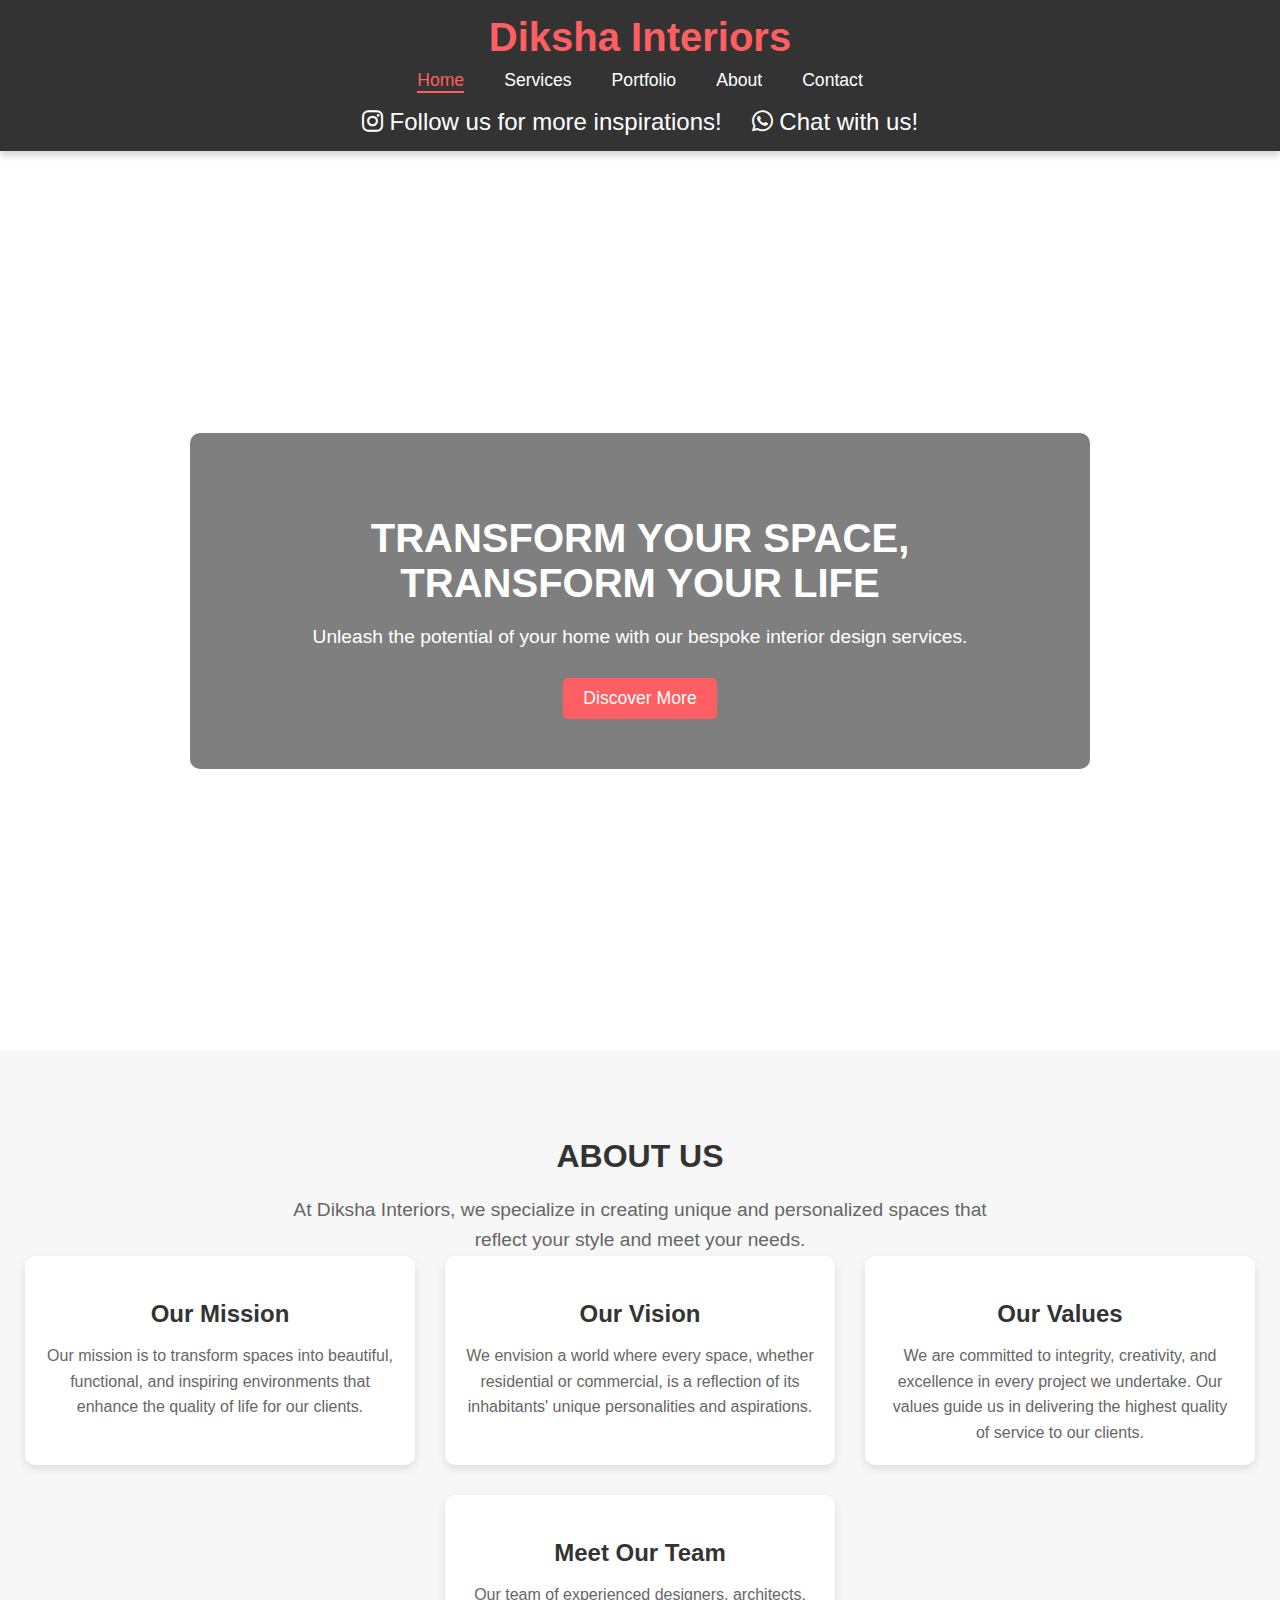
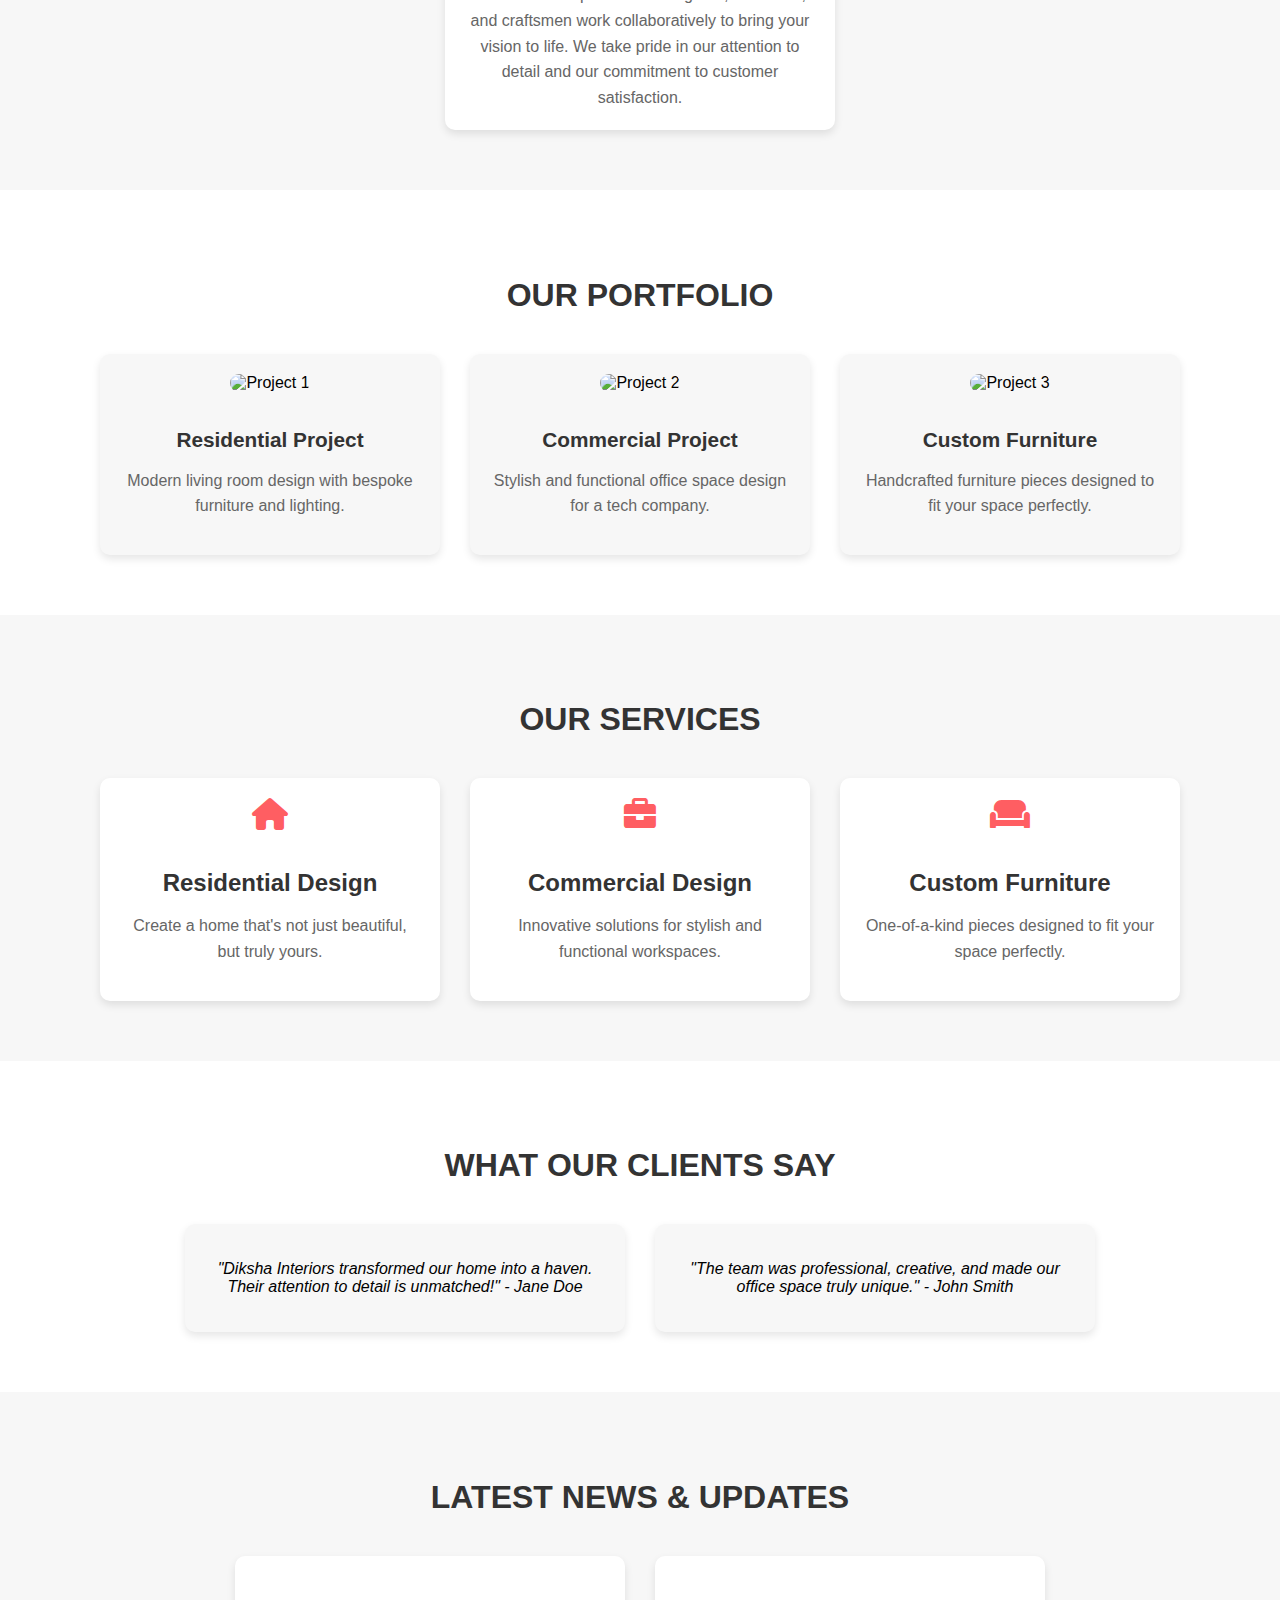
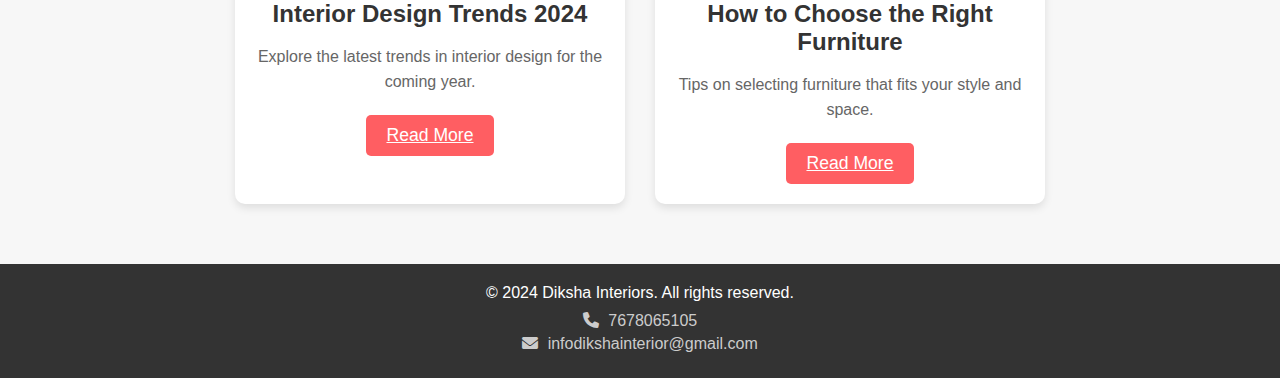
==== index.html @ ebdd0b29 "FOR TRY" ====
<!DOCTYPE html>
<html lang="en">
<head>
    <meta charset="UTF-8">
    <meta name="viewport" content="width=device-width, initial-scale=1.0">
    <title>Home - Diksha Interiors</title>
    <link rel="stylesheet" href="styles.css">
    <link rel="stylesheet" href="https://cdnjs.cloudflare.com/ajax/libs/font-awesome/6.0.0-beta3/css/all.min.css">
</head>
<body>

    <!-- Header -->
    <header>
        <div class="header-content">
            <h1>Diksha Interiors</h1>
            <nav>
                <a href="index.html" class="active">Home</a>
                <a href="services.html">Services</a>
                <a href="portfolio.html">Portfolio</a>
                <a href="about.html">About</a>
                <a href="contact.html">Contact</a>
            </nav>
            <div class="social-icons">
                <a href="https://www.instagram.com/dikshainterior/" target="_blank" class="social-icon instagram-icon">
                    <i class="fab fa-instagram"></i>
                    <span>Follow us for more inspirations!</span>
                </a>
                <a href="https://wa.me/7678065105" target="_blank" class="social-icon whatsapp-icon">
                    <i class="fab fa-whatsapp"></i>
                    <span>Chat with us!</span>
                </a>
            </div>
        </div>
    </header>

    <!-- Hero Section with Gradient Overlay -->
    <section id="home" class="background-classic parallax">
        <div class="hero-overlay">
            <h2 class="animated-text">Transform Your Space, Transform Your Life</h2>
            <p>Unleash the potential of your home with our bespoke interior design services.</p>
            <button class="cta-button" onclick="window.location.href='discover.html'">Discover More</button>
        </div>
    </section>

    <!-- About Us Section -->
    <section id="about-us" class="about-us-section">
        <h2>About Us</h2>
        <p>At Diksha Interiors, we specialize in creating unique and personalized spaces that reflect your style and meet your needs.</p>
        <div class="about-content">
            <!-- Company Mission -->
            <div class="about-item">
                <h3>Our Mission</h3>
                <p>Our mission is to transform spaces into beautiful, functional, and inspiring environments that enhance the quality of life for our clients.</p>
            </div>
            <!-- Company Vision -->
            <div class="about-item">
                <h3>Our Vision</h3>
                <p>We envision a world where every space, whether residential or commercial, is a reflection of its inhabitants' unique personalities and aspirations.</p>
            </div>
            <!-- Company Values -->
            <div class="about-item">
                <h3>Our Values</h3>
                <p>We are committed to integrity, creativity, and excellence in every project we undertake. Our values guide us in delivering the highest quality of service to our clients.</p>
            </div>
            <!-- Team Introduction -->
            <div class="about-item">
                <h3>Meet Our Team</h3>
                <p>Our team of experienced designers, architects, and craftsmen work collaboratively to bring your vision to life. We take pride in our attention to detail and our commitment to customer satisfaction.</p>
            </div>
        </div>
    </section>

    <!-- Portfolio Section -->
    <section id="portfolio" class="portfolio-section">
        <h2>Our Portfolio</h2>
        <div class="portfolio-grid">
            <div class="portfolio-item">
                <img src="https://www.godrejinterio.com/imagestore/B2C/EspotImages/Images/HomeInteriorsRecentWork/Thumbnail/02VikramJagtap_3BHK.jpg" alt="Project 1">
                <h3>Residential Project</h3>
                <p>Modern living room design with bespoke furniture and lighting.</p>
            </div>
            <div class="portfolio-item">
                <img src="Image\IMG-20240827-WA0006.jpg" alt="Project 2">
                <h3>Commercial Project</h3>
                <p>Stylish and functional office space design for a tech company.</p>
            </div>
            <div class="portfolio-item">
                <img src="Image\custom furniture.jpg" alt="Project 3">
                <h3>Custom Furniture</h3>
                <p>Handcrafted furniture pieces designed to fit your space perfectly.</p>
            </div>
        </div>
    </section>

    <!-- Services Highlights -->
    <section id="services" class="services-section">
        <h2>Our Services</h2>
        <div class="services-grid">
            <div class="service-item">
                <i class="fas fa-home"></i>
                <h3>Residential Design</h3>
                <p>Create a home that's not just beautiful, but truly yours.</p>
            </div>
            <div class="service-item">
                <i class="fas fa-briefcase"></i>
                <h3>Commercial Design</h3>
                <p>Innovative solutions for stylish and functional workspaces.</p>
            </div>
            <div class="service-item">
                <i class="fas fa-couch"></i>
                <h3>Custom Furniture</h3>
                <p>One-of-a-kind pieces designed to fit your space perfectly.</p>
            </div>
        </div>
    </section>

    <!-- Testimonials Section -->
    <section id="testimonials" class="testimonials-section">
        <h2>What Our Clients Say</h2>
        <div class="testimonial-carousel">
            <div class="testimonial">
                <p>"Diksha Interiors transformed our home into a haven. Their attention to detail is unmatched!" - Jane Doe</p>
            </div>
            <div class="testimonial">
                <p>"The team was professional, creative, and made our office space truly unique." - John Smith</p>
            </div>
        </div>
    </section>

    <!-- Blog Section -->
    <section id="blog" class="blog-section">
        <h2>Latest News & Updates</h2>
        <div class="blog-grid">
            <div class="blog-post">
                <h3>Interior Design Trends 2024</h3>
                <p>Explore the latest trends in interior design for the coming year.</p>
                <a href="#" class="cta-button">Read More</a>
            </div>
            <div class="blog-post">
                <h3>How to Choose the Right Furniture</h3>
                <p>Tips on selecting furniture that fits your style and space.</p>
                <a href="#" class="cta-button">Read More</a>
            </div>
        </div>
    </section>

    <!-- Footer -->
    <footer class="footer">
        <div class="footer-content">
            <p>&copy; 2024 Diksha Interiors. All rights reserved.</p>
            <div class="contact-info">
                <p><i class="fas fa-phone"></i> 7678065105</p>
                <p><i class="fas fa-envelope"></i> infodikshainterior@gmail.com</p>
            </div>
        </div>
    </footer>

    <script src="script.js"></script>
</body>
</html>
---- styles.css ----
/* General Styles */
body {
    font-family: 'Poppins', sans-serif;
    background: url('Image/Logo-modified.jpg') no-repeat center center fixed;
    background-size: cover;
    color: #000;
    margin: 0;
    padding: 0;
}

/* Header Styles */
header {
    background: rgba(0, 0, 0, 0.8);
    padding: 15px 0;
    box-shadow: 0 4px 8px rgba(0, 0, 0, 0.2);
}

header h1 {
    font-size: 2.5rem;
    margin: 0;
    text-align: center;
    color: #ff5e62;
}

nav {
    display: flex;
    justify-content: center;
    margin-top: 10px;
}

nav a {
    color: #fff;
    text-decoration: none;
    margin: 0 20px;
    font-size: 1.1rem;
    transition: color 0.3s ease;
}

nav a:hover,
nav a.active {
    color: #ff5e62;
    border-bottom: 2px solid #ff5e62;
}

.social-icons {
    display: flex;
    justify-content: center;
    margin-top: 15px;
}

.social-icon {
    color: #fff;
    font-size: 1.5rem;
    margin: 0 15px;
    text-decoration: none;
    transition: color 0.3s ease, transform 0.3s ease;
}

.social-icon:hover {
    color: #ff5e62;
    transform: scale(1.1);
}

.whatsapp-icon:hover {
    color: #25D366;
}

/* Hero Section */
.background-classic {
    background-image: url('Image/Logo-modified.jpg');
    background-size: cover;
    background-attachment: fixed;
    background-position: center;
    height: 100vh;
    display: flex;
    align-items: center;
    justify-content: center;
    position: relative;
}

.hero-overlay {
    background: rgba(0, 0, 0, 0.5);
    padding: 50px;
    text-align: center;
    color: #fff;
    max-width: 800px;
    border-radius: 10px;
}

.hero-overlay h2 {
    font-size: 2.5rem;
    margin-bottom: 20px;
    text-transform: uppercase;
}

.hero-overlay p {
    font-size: 1.2rem;
    margin-bottom: 30px;
}

.cta-button {
    background-color: #ff5e62;
    color: #fff;
    padding: 10px 20px;
    border: none;
    border-radius: 5px;
    cursor: pointer;
    font-size: 1.1rem;
    transition: background-color 0.3s ease;
}

.cta-button:hover {
    background-color: #ff2a3e;
}

/* About Us Section */
.about-us-section {
    background: #f7f7f7;
    padding: 60px 20px;
    text-align: center;
}

.about-us-section h2 {
    font-size: 2rem;
    color: #333;
    margin-bottom: 20px;
    text-transform: uppercase;
}

.about-us-section p {
    font-size: 1.2rem;
    margin-bottom: 40px;
    max-width: 700px;
    margin: 0 auto;
    line-height: 1.6;
    color: #666;
}

.about-content {
    display: flex;
    flex-wrap: wrap;
    justify-content: center;
    gap: 30px;
}

.about-item {
    background: #fff;
    padding: 20px;
    border-radius: 10px;
    box-shadow: 0 4px 8px rgba(0, 0, 0, 0.1);
    max-width: 350px;
    transition: transform 0.3s ease;
}

.about-item h3 {
    font-size: 1.5rem;
    color: #333;
    margin-bottom: 15px;
}

.about-item p {
    font-size: 1rem;
    color: #666;
    line-height: 1.6;
}

.about-item:hover {
    transform: translateY(-5px);
}

/* Portfolio Section */
.portfolio-section {
    background: #fff;
    padding: 60px 20px;
    text-align: center;
}

.portfolio-section h2 {
    font-size: 2rem;
    color: #333;
    margin-bottom: 40px;
    text-transform: uppercase;
}

.portfolio-grid {
    display: flex;
    flex-wrap: wrap;
    justify-content: center;
    gap: 30px;
}

.portfolio-item {
    background: #f7f7f7;
    padding: 20px;
    border-radius: 10px;
    box-shadow: 0 4px 8px rgba(0, 0, 0, 0.1);
    max-width: 300px;
    transition: transform 0.3s ease;
}

.portfolio-item img {
    width: 100%;
    border-radius: 10px;
    margin-bottom: 15px;
}

.portfolio-item h3 {
    font-size: 1.3rem;
    color: #333;
    margin-bottom: 10px;
}

.portfolio-item p {
    font-size: 1rem;
    color: #666;
    line-height: 1.6;
}

.portfolio-item:hover {
    transform: translateY(-5px);
}

/* Services Section */
.services-section {
    background: #f7f7f7;
    padding: 60px 20px;
    text-align: center;
}

.services-section h2 {
    font-size: 2rem;
    color: #333;
    margin-bottom: 40px;
    text-transform: uppercase;
}

.services-grid {
    display: flex;
    flex-wrap: wrap;
    justify-content: center;
    gap: 30px;
}

.service-item {
    background: #fff;
    padding: 20px;
    border-radius: 10px;
    box-shadow: 0 4px 8px rgba(0, 0, 0, 0.1);
    max-width: 300px;
    text-align: center;
    transition: transform 0.3s ease;
}

.service-item i {
    font-size: 2rem;
    color: #ff5e62;
    margin-bottom: 15px;
}

.service-item h3 {
    font-size: 1.5rem;
    color: #333;
    margin-bottom: 15px;
}

.service-item p {
    font-size: 1rem;
    color: #666;
    line-height: 1.6;
}

.service-item:hover {
    transform: translateY(-5px);
}

/* Testimonials Section */
.testimonials-section {
    background: #fff;
    padding: 60px 20px;
    text-align: center;
}

.testimonials-section h2 {
    font-size: 2rem;
    color: #333;
    margin-bottom: 40px;
    text-transform: uppercase;
}

.testimonial-carousel {
    display: flex;
    justify-content: center;
    gap: 30px;
    flex-wrap: wrap;
}

.testimonial {
    background: #f7f7f7;
    padding: 20px;
    border-radius: 10px;
    box-shadow: 0 4px 8px rgba(0, 0, 0, 0.1);
    max-width: 400px;
    font-style: italic;
    transition: transform 0.3s ease;
}

.testimonial:hover {
    transform: translateY(-5px);
}

/* Blog Section */
.blog-section {
    background: #f7f7f7;
    padding: 60px 20px;
    text-align: center;
}

.blog-section h2 {
    font-size: 2rem;
    color: #333;
    margin-bottom: 40px;
    text-transform: uppercase;
}

.blog-grid {
    display: flex;
    flex-wrap: wrap;
    justify-content: center;
    gap: 30px;
}

.blog-post {
    background: #fff;
    padding: 20px;
    border-radius: 10px;
    box-shadow: 0 4px 8px rgba(0, 0, 0, 0.1);
    max-width: 350px;
    text-align: center;
    transition: transform 0.3s ease;
}

.blog-post h3 {
    font-size: 1.5rem;
    color: #333;
    margin-bottom: 15px;
}

.blog-post p {
    font-size: 1rem;
    color: #666;
    line-height: 1.6;
    margin-bottom: 20px;
}

.blog-post .cta-button {
    display: inline-block;
    background-color: #ff5e62;
    color: #fff;
    padding: 10px 20px;
    border: none;
    border-radius: 5px;
    cursor: pointer;
    font-size: 1.1rem;
    transition: background-color 0.3s ease;
}

.blog-post .cta-button:hover {
    background-color: #ff2a3e;
}

.blog-post:hover {
    transform: translateY(-5px);
}

/* Footer */
.footer {
    background: #333;
    padding: 20px;
    color: #fff;
    text-align: center;
}

.footer p {
    margin: 0;
    font-size: 1rem;
}

.footer .contact-info {
    margin-top: 10px;
    font-size: 0.9rem;
}

.footer .contact-info p {
    margin: 5px 0;
    color: #ccc;
}

.footer .contact-info i {
    margin-right: 5px;
}

/* Responsive Styles */
@media (max-width: 768px) {
    header {
        padding: 10px 0;
    }

    header h1 {
        font-size: 2rem;
    }

    nav {
        flex-direction: column;
    }

    nav a {
        margin: 10px 0;
    }

    .hero-overlay {
        padding: 30px;
    }

    .hero-overlay h2 {
        font-size: 2rem;
    }

    .about-content,
    .portfolio-grid,
    .services-grid,
    .testimonial-carousel,
    .blog-grid {
        flex-direction: column;
        align-items: center;
    }

    .about-item,
    .portfolio-item,
    .service-item,
    .testimonial,
    .blog-post {
        max-width: 90%;
    }

    .about-us-section p,
    .portfolio-section p,
    .services-section p,
    .testimonials-section p,
    .blog-section p {
        font-size: 1rem;
    }
}
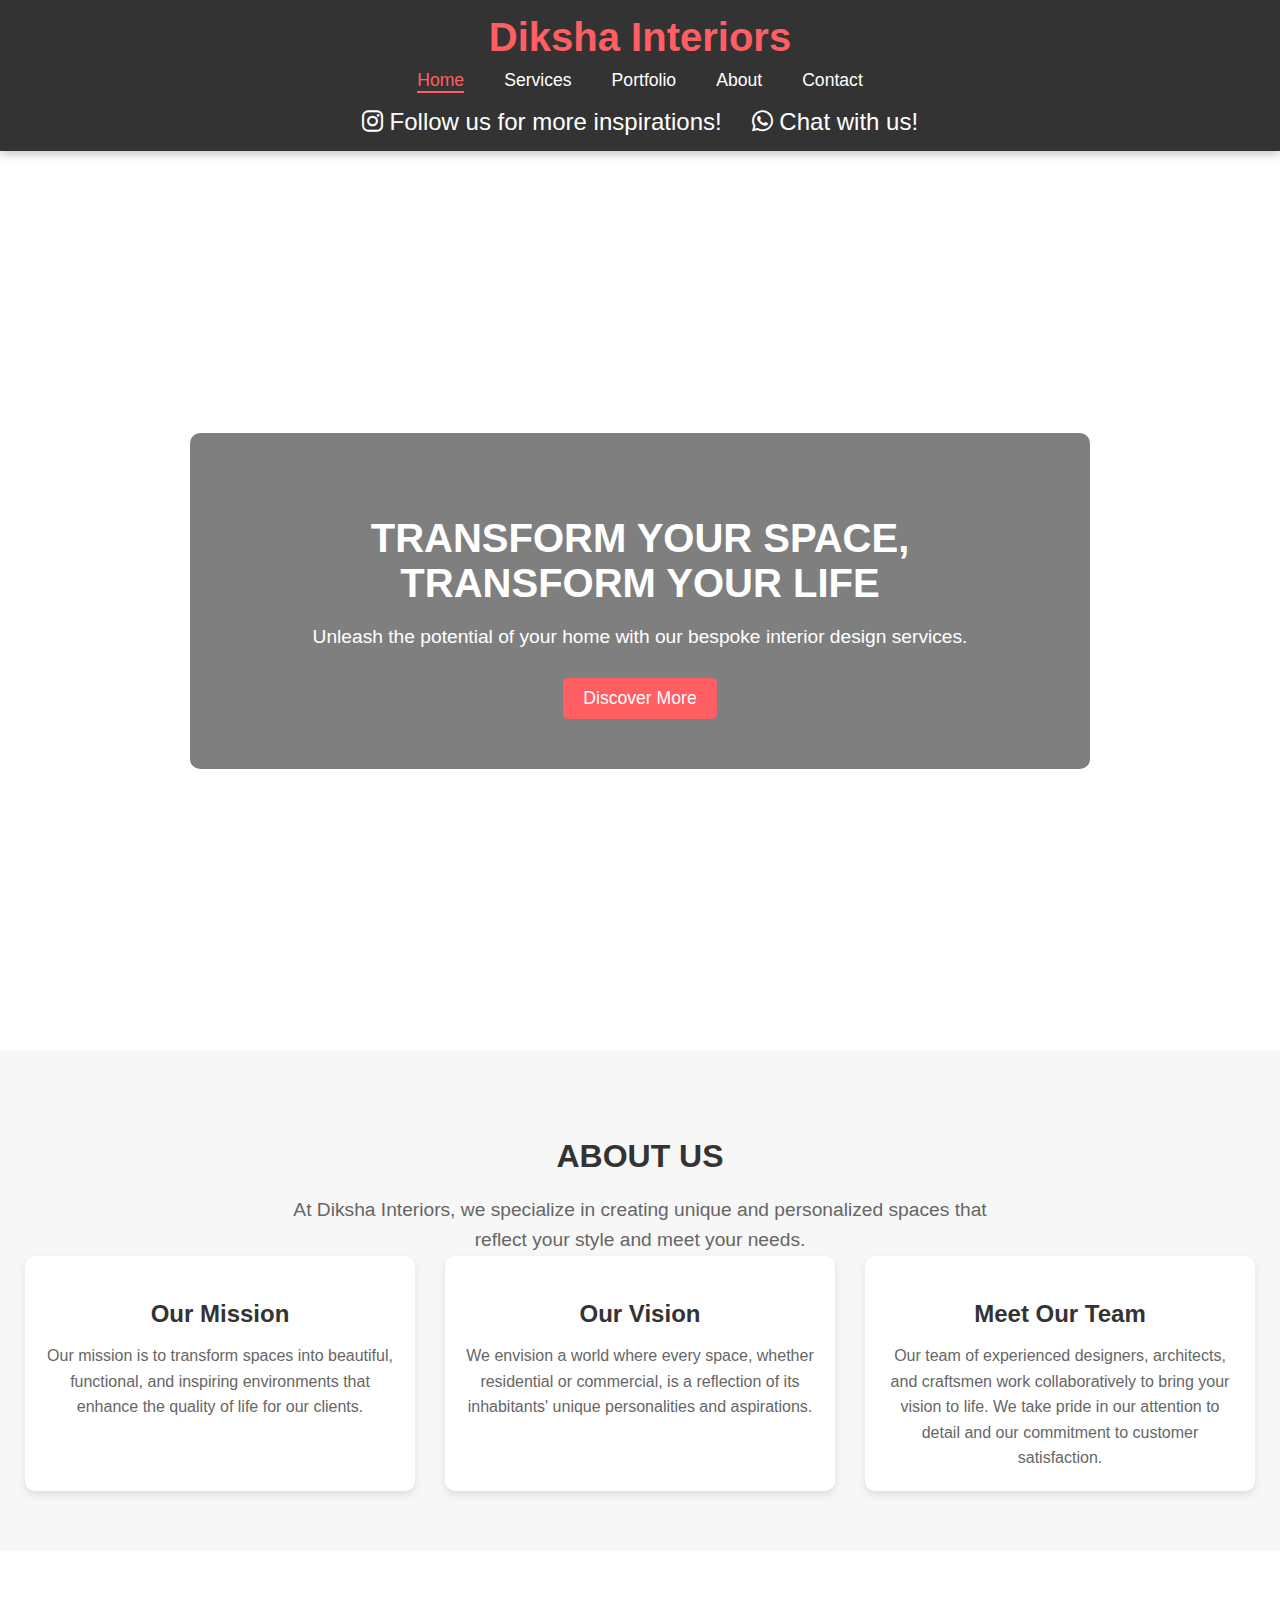
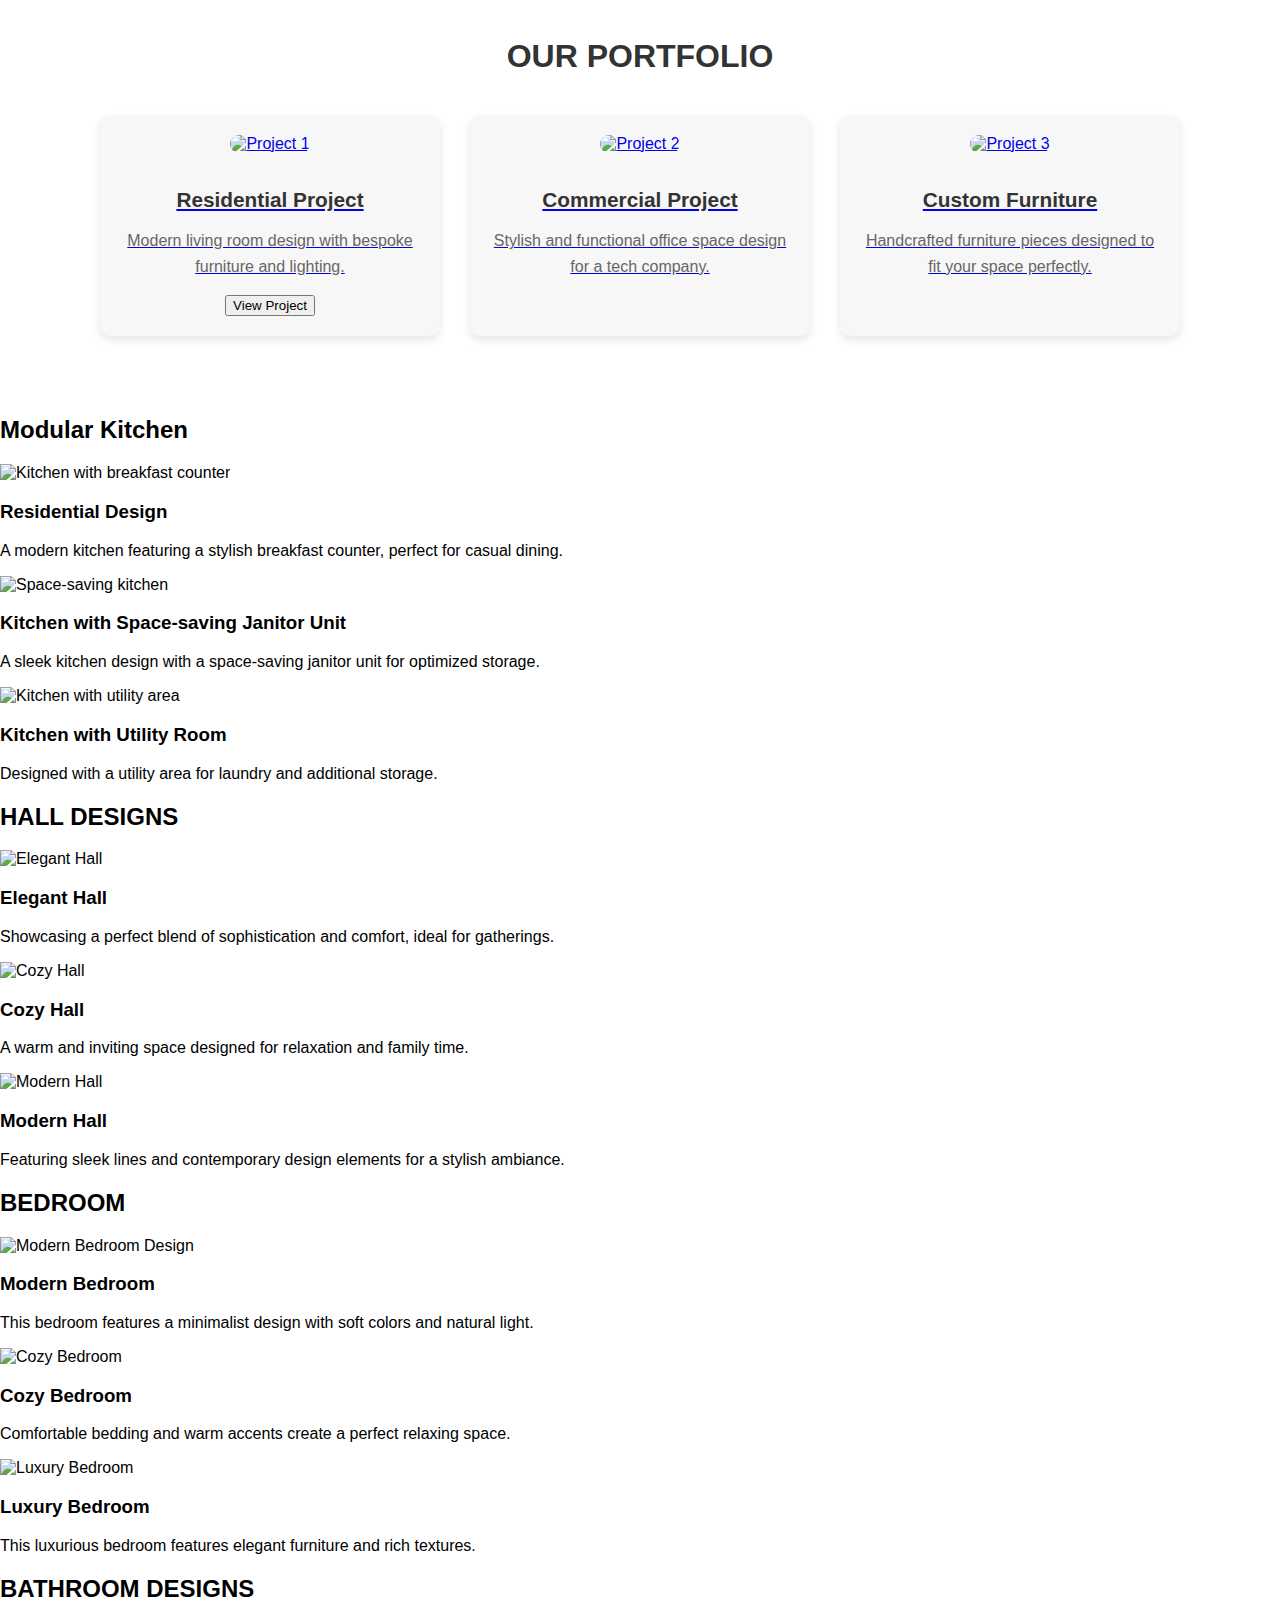
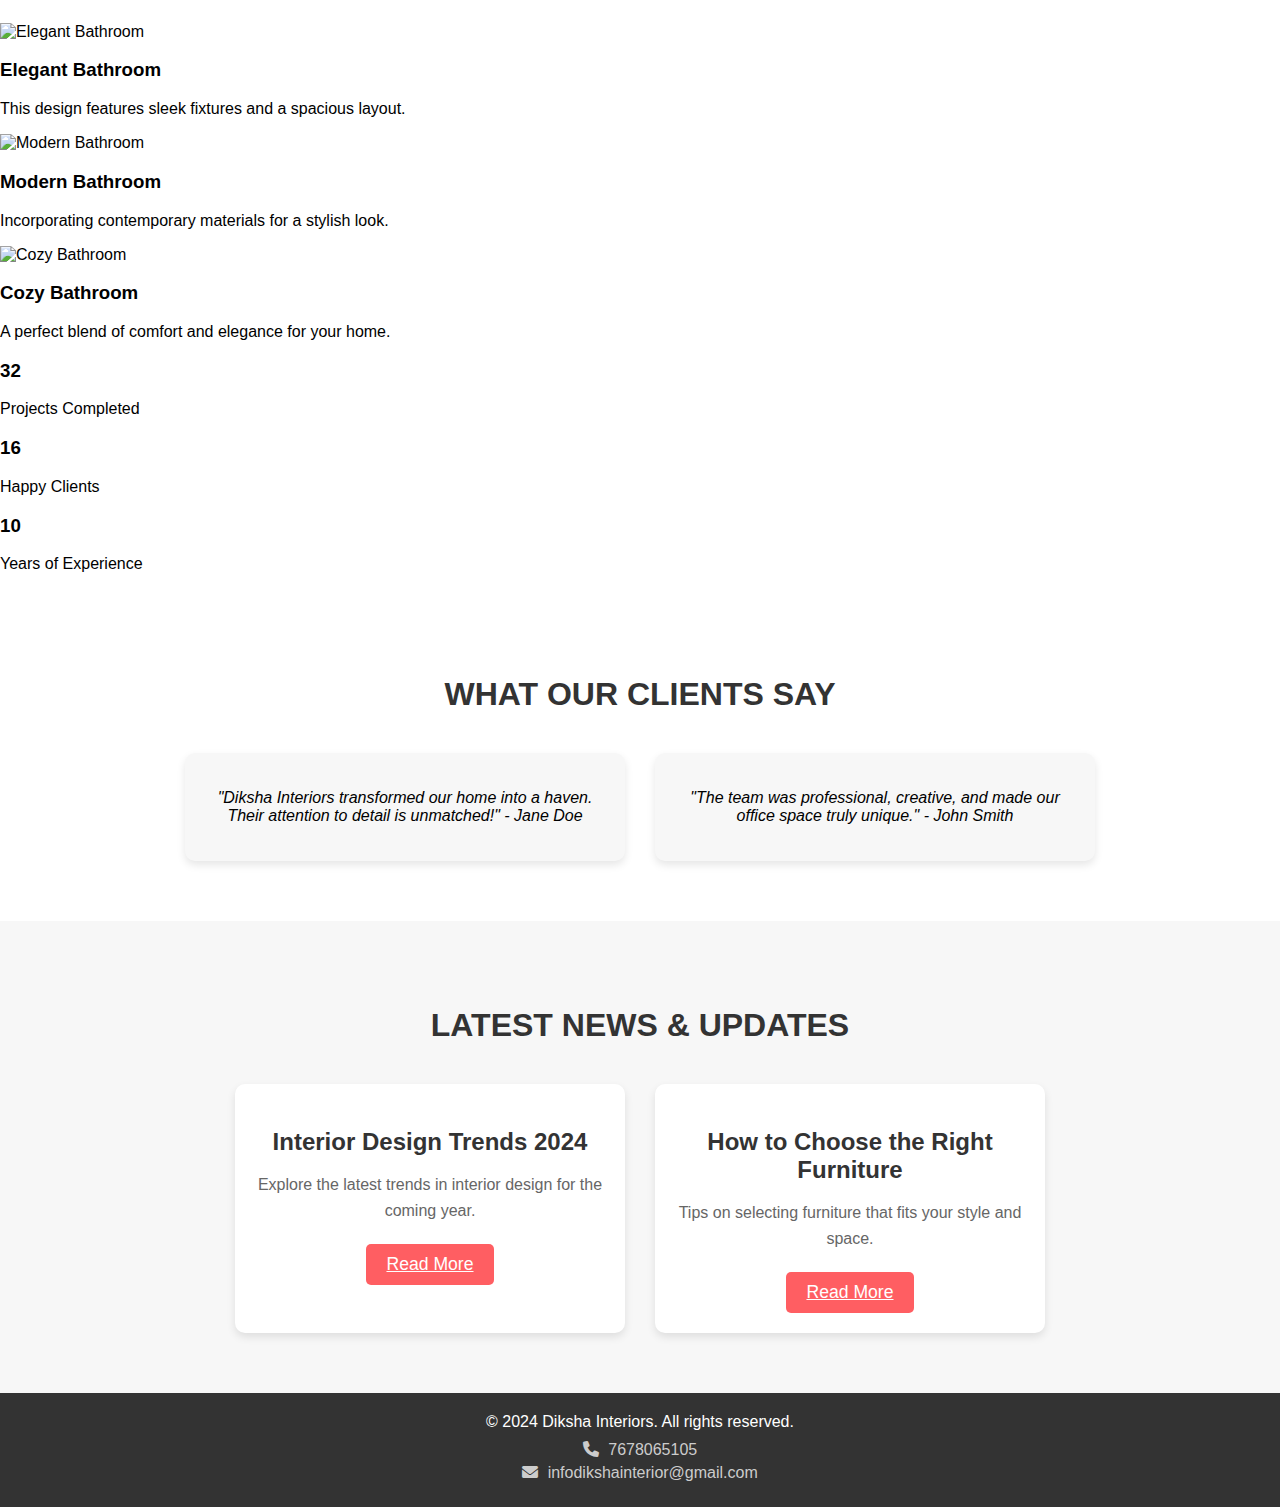
==== commit 872ff9a6: "Add files via upload" ====
--- a/index.html
+++ b/index.html
@@ -1,12 +1,15 @@
 <!DOCTYPE html>
 <html lang="en">
+
 <head>
     <meta charset="UTF-8">
     <meta name="viewport" content="width=device-width, initial-scale=1.0">
     <title>Home - Diksha Interiors</title>
     <link rel="stylesheet" href="styles.css">
+    <link rel="stylesheet" href="counter-styles.css"> <!-- Separate CSS for Counter Section -->
     <link rel="stylesheet" href="https://cdnjs.cloudflare.com/ajax/libs/font-awesome/6.0.0-beta3/css/all.min.css">
 </head>
+
 <body>
 
     <!-- Header -->
@@ -47,22 +50,14 @@
         <h2>About Us</h2>
         <p>At Diksha Interiors, we specialize in creating unique and personalized spaces that reflect your style and meet your needs.</p>
         <div class="about-content">
-            <!-- Company Mission -->
             <div class="about-item">
                 <h3>Our Mission</h3>
                 <p>Our mission is to transform spaces into beautiful, functional, and inspiring environments that enhance the quality of life for our clients.</p>
             </div>
-            <!-- Company Vision -->
             <div class="about-item">
                 <h3>Our Vision</h3>
                 <p>We envision a world where every space, whether residential or commercial, is a reflection of its inhabitants' unique personalities and aspirations.</p>
             </div>
-            <!-- Company Values -->
-            <div class="about-item">
-                <h3>Our Values</h3>
-                <p>We are committed to integrity, creativity, and excellence in every project we undertake. Our values guide us in delivering the highest quality of service to our clients.</p>
-            </div>
-            <!-- Team Introduction -->
             <div class="about-item">
                 <h3>Meet Our Team</h3>
                 <p>Our team of experienced designers, architects, and craftsmen work collaboratively to bring your vision to life. We take pride in our attention to detail and our commitment to customer satisfaction.</p>
@@ -75,42 +70,154 @@
         <h2>Our Portfolio</h2>
         <div class="portfolio-grid">
             <div class="portfolio-item">
-                <img src="https://www.godrejinterio.com/imagestore/B2C/EspotImages/Images/HomeInteriorsRecentWork/Thumbnail/02VikramJagtap_3BHK.jpg" alt="Project 1">
-                <h3>Residential Project</h3>
-                <p>Modern living room design with bespoke furniture and lighting.</p>
+                <a href="Residential project.html"> <!-- Link to the new page -->
+                    <img src="Image/affordable-interior-designers-bangalore-living-room-with-pooja-unit.jpg" alt="Project 1">
+                    <h3>Residential Project</h3>
+                    <p>Modern living room design with bespoke furniture and lighting.</p>
+                    <button class="portfolio-button">View Project</button> <!-- Clickable button -->
+                </a>
+            </div>
+
+              <div class="portfolio-item">
+                <a href="commerical.html"> <!-- Link to the new page -->
+                    <img src="Image/Commerical_home-interior-designers-mumbai-wardrobe-study-pullout.jpg" alt="Project 2">
+                    <h3>Commercial Project</h3>
+                    <p>Stylish and functional office space design for a tech company.</p>
+                </a>
             </div>
             <div class="portfolio-item">
-                <img src="Image\IMG-20240827-WA0006.jpg" alt="Project 2">
-                <h3>Commercial Project</h3>
-                <p>Stylish and functional office space design for a tech company.</p>
-            </div>
-            <div class="portfolio-item">
-                <img src="Image\custom furniture.jpg" alt="Project 3">
-                <h3>Custom Furniture</h3>
-                <p>Handcrafted furniture pieces designed to fit your space perfectly.</p>
-            </div>
-        </div>
-    </section>
-
-    <!-- Services Highlights -->
-    <section id="services" class="services-section">
-        <h2>Our Services</h2>
-        <div class="services-grid">
-            <div class="service-item">
-                <i class="fas fa-home"></i>
-                <h3>Residential Design</h3>
-                <p>Create a home that's not just beautiful, but truly yours.</p>
-            </div>
-            <div class="service-item">
-                <i class="fas fa-briefcase"></i>
-                <h3>Commercial Design</h3>
-                <p>Innovative solutions for stylish and functional workspaces.</p>
-            </div>
-            <div class="service-item">
-                <i class="fas fa-couch"></i>
-                <h3>Custom Furniture</h3>
-                <p>One-of-a-kind pieces designed to fit your space perfectly.</p>
-            </div>
+                <a href="Custom.html"> <!-- Link to the new page -->
+                    <img src="Image/home-interior-designers-bangalore-compact-study-cum-tv-unit.jpg" alt="Project 3">
+                    <h3>Custom Furniture</h3>
+                    <p>Handcrafted furniture pieces designed to fit your space perfectly.</p>
+                </a>
+            </div>
+        </div>
+    </section>
+
+    <!-- Modular Kitchen Section -->
+    <section class="modular-kitchen-section">
+        <h2>Modular Kitchen</h2>
+        <div class="modular-kitchen-grid">
+            <div class="modular-kitchen-item">
+                <img src="Image\A kitchen with breakfast counter.jpg" alt="Kitchen with breakfast counter">
+                <div class="overlay">
+                    <h3>Residential Design</h3>
+                    <p>A modern kitchen featuring a stylish breakfast counter, perfect for casual dining.</p>
+                </div>
+            </div>
+            <div class="modular-kitchen-item">
+                <img src="Image\Kitchen with a space saving janitor unit.jpg" alt="Space-saving kitchen">
+                <div class="overlay">
+                    <h3>Kitchen with Space-saving Janitor Unit</h3>
+                    <p>A sleek kitchen design with a space-saving janitor unit for optimized storage.</p>
+                </div>
+            </div>
+            <div class="modular-kitchen-item">
+                <img src="Image\kitchen with a Unitlity area.jpg" alt="Kitchen with utility area">
+                <div class="overlay">
+                    <h3>Kitchen with Utility Room</h3>
+                    <p>Designed with a utility area for laundry and additional storage.</p>
+                </div>
+            </div>
+        </div>
+    </section>
+    
+<!-- Hall Section -->
+<section class="hall-section">
+    <h2>HALL DESIGNS</h2>
+    <div class="hall-grid">
+        <div class="hall-item">
+            <img src="Image\An Industrial Living Room In Sooting Tones.jpg" alt="Elegant Hall">
+            <div class="overlay">
+                <h3>Elegant Hall</h3>
+                <p>Showcasing a perfect blend of sophistication and comfort, ideal for gatherings.</p>
+            </div>
+        </div>
+        <div class="hall-item">
+            <img src="Image\2 an Sooting Tones.jpg" alt="Cozy Hall">
+            <div class="overlay">
+                <h3>Cozy Hall</h3>
+                <p>A warm and inviting space designed for relaxation and family time.</p>
+            </div>
+        </div>
+        <div class="hall-item">
+            <img src="Image\3 Sooting Image.jpg" alt="Modern Hall">
+            <div class="overlay">
+                <h3>Modern Hall</h3>
+                <p>Featuring sleek lines and contemporary design elements for a stylish ambiance.</p>
+            </div>
+        </div>
+    </div>
+</section>
+
+<section class="bedroom-section">
+    <h2>BEDROOM</h2>
+    <div class="bedroom-grid">
+        <div class="bedroom-item">
+            <img src="Image\A brown bedroom.jpg" alt="Modern Bedroom Design">
+            <div class="overlay">
+                <h3>Modern Bedroom</h3>
+                <p>This bedroom features a minimalist design with soft colors and natural light.</p>
+            </div>
+        </div>
+        <div class="bedroom-item">
+            <img src="Image\A pink And olive green bedroom.jpg" alt="Cozy Bedroom">
+            <div class="overlay">
+                <h3>Cozy Bedroom</h3>
+                <p>Comfortable bedding and warm accents create a perfect relaxing space.</p>
+            </div>
+        </div>
+        <div class="bedroom-item">
+            <img src="Image\A Spacious Badrrom.jpg" alt="Luxury Bedroom">
+            <div class="overlay">
+                <h3>Luxury Bedroom</h3>
+                <p>This luxurious bedroom features elegant furniture and rich textures.</p>
+            </div>
+        </div>
+    </div>
+</section>
+
+<section class="bathroom-section">
+    <h2>BATHROOM DESIGNS</h2>
+    <div class="bathroom-grid">
+        <div class="bathroom-item">
+            <img src="Image\small-bathroom-design-with-slate-tiles-space-saving-vanity-unit.jpg" alt="Elegant Bathroom">
+            <div class="overlay">
+                <h3>Elegant Bathroom</h3>
+                <p>This design features sleek fixtures and a spacious layout.</p>
+            </div>
+        </div>
+        <div class="bathroom-item">
+            <img src="Image\bathroom-designs-in-minimalistic-style-bathroom-in-grey-tones-wood-finishes.jpg" alt="Modern Bathroom">
+            <div class="overlay">
+                <h3>Modern Bathroom</h3>
+                <p>Incorporating contemporary materials for a stylish look.</p>
+            </div>
+        </div>
+        <div class="bathroom-item">
+            <img src="Image\modern-bathroom-design-in-grey-and-white.jpg" alt="Cozy Bathroom">
+            <div class="overlay">
+                <h3>Cozy Bathroom</h3>
+                <p>A perfect blend of comfort and elegance for your home.</p>
+            </div>
+        </div>
+    </div>
+</section>
+
+    <!-- Projects Completed Counter Section -->
+    <section class="counter-section">
+        <div class="counter-box">
+            <h3 class="counter" id="project-counter" data-target="350">0</h3>
+            <p class="counter-description">Projects Completed</p>
+        </div>
+        <div class="counter-box">
+            <h3 class="counter" id="client-counter" data-target="100">0</h3>
+            <p class="counter-description">Happy Clients</p>
+        </div>
+        <div class="counter-box">
+            <h3 class="counter" id="experience-counter" data-target="10">0</h3>
+            <p class="counter-description">Years of Experience</p>
         </div>
     </section>
 
@@ -134,12 +241,12 @@
             <div class="blog-post">
                 <h3>Interior Design Trends 2024</h3>
                 <p>Explore the latest trends in interior design for the coming year.</p>
-                <a href="#" class="cta-button">Read More</a>
+                <a href="https://www.architecturaldigest.com/story/interior-design-trends-2024" target="_blank" class="cta-button">Read More</a>
             </div>
             <div class="blog-post">
                 <h3>How to Choose the Right Furniture</h3>
                 <p>Tips on selecting furniture that fits your style and space.</p>
-                <a href="#" class="cta-button">Read More</a>
+                <a href="https://www.houzz.com/magazine/how-to-choose-the-right-furniture-stsetivw-vs~12345678" target="_blank" class="cta-button">Read More</a>
             </div>
         </div>
     </section>
@@ -155,6 +262,31 @@
         </div>
     </footer>
 
-    <script src="script.js"></script>
+    <!-- Counter Animation Script -->
+    <script>
+        document.addEventListener('DOMContentLoaded', () => {
+            const counters = document.querySelectorAll('.counter');
+            const speed = 200;
+
+            counters.forEach(counter => {
+                const updateCount = () => {
+                    const target = +counter.getAttribute('data-target');
+                    const count = +counter.innerText;
+                    const increment = target / speed;
+
+                    if (count < target) {
+                        counter.innerText = Math.ceil(count + increment);
+                        setTimeout(updateCount, 50);
+                    } else {
+                        counter.innerText = target;
+                    }
+                };
+
+                updateCount();
+            });
+        });
+    </script>
+
 </body>
+
 </html>
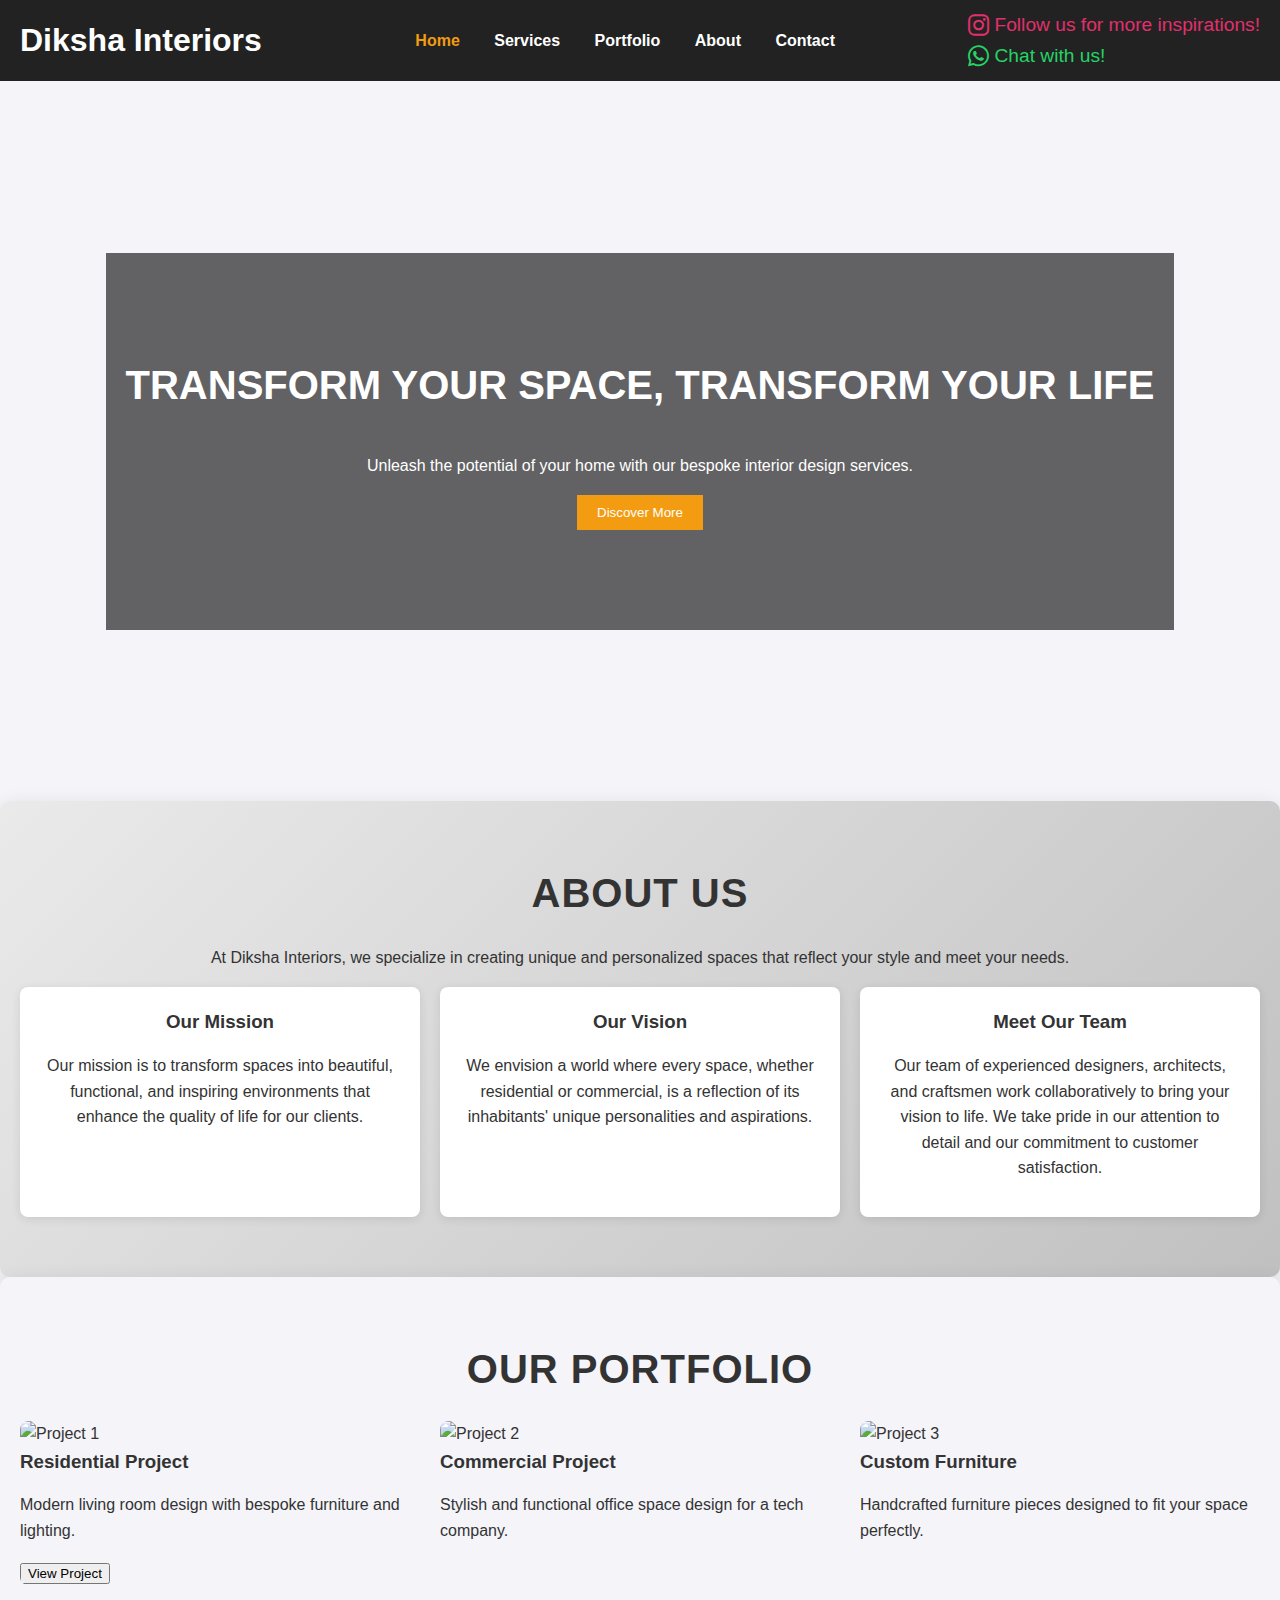
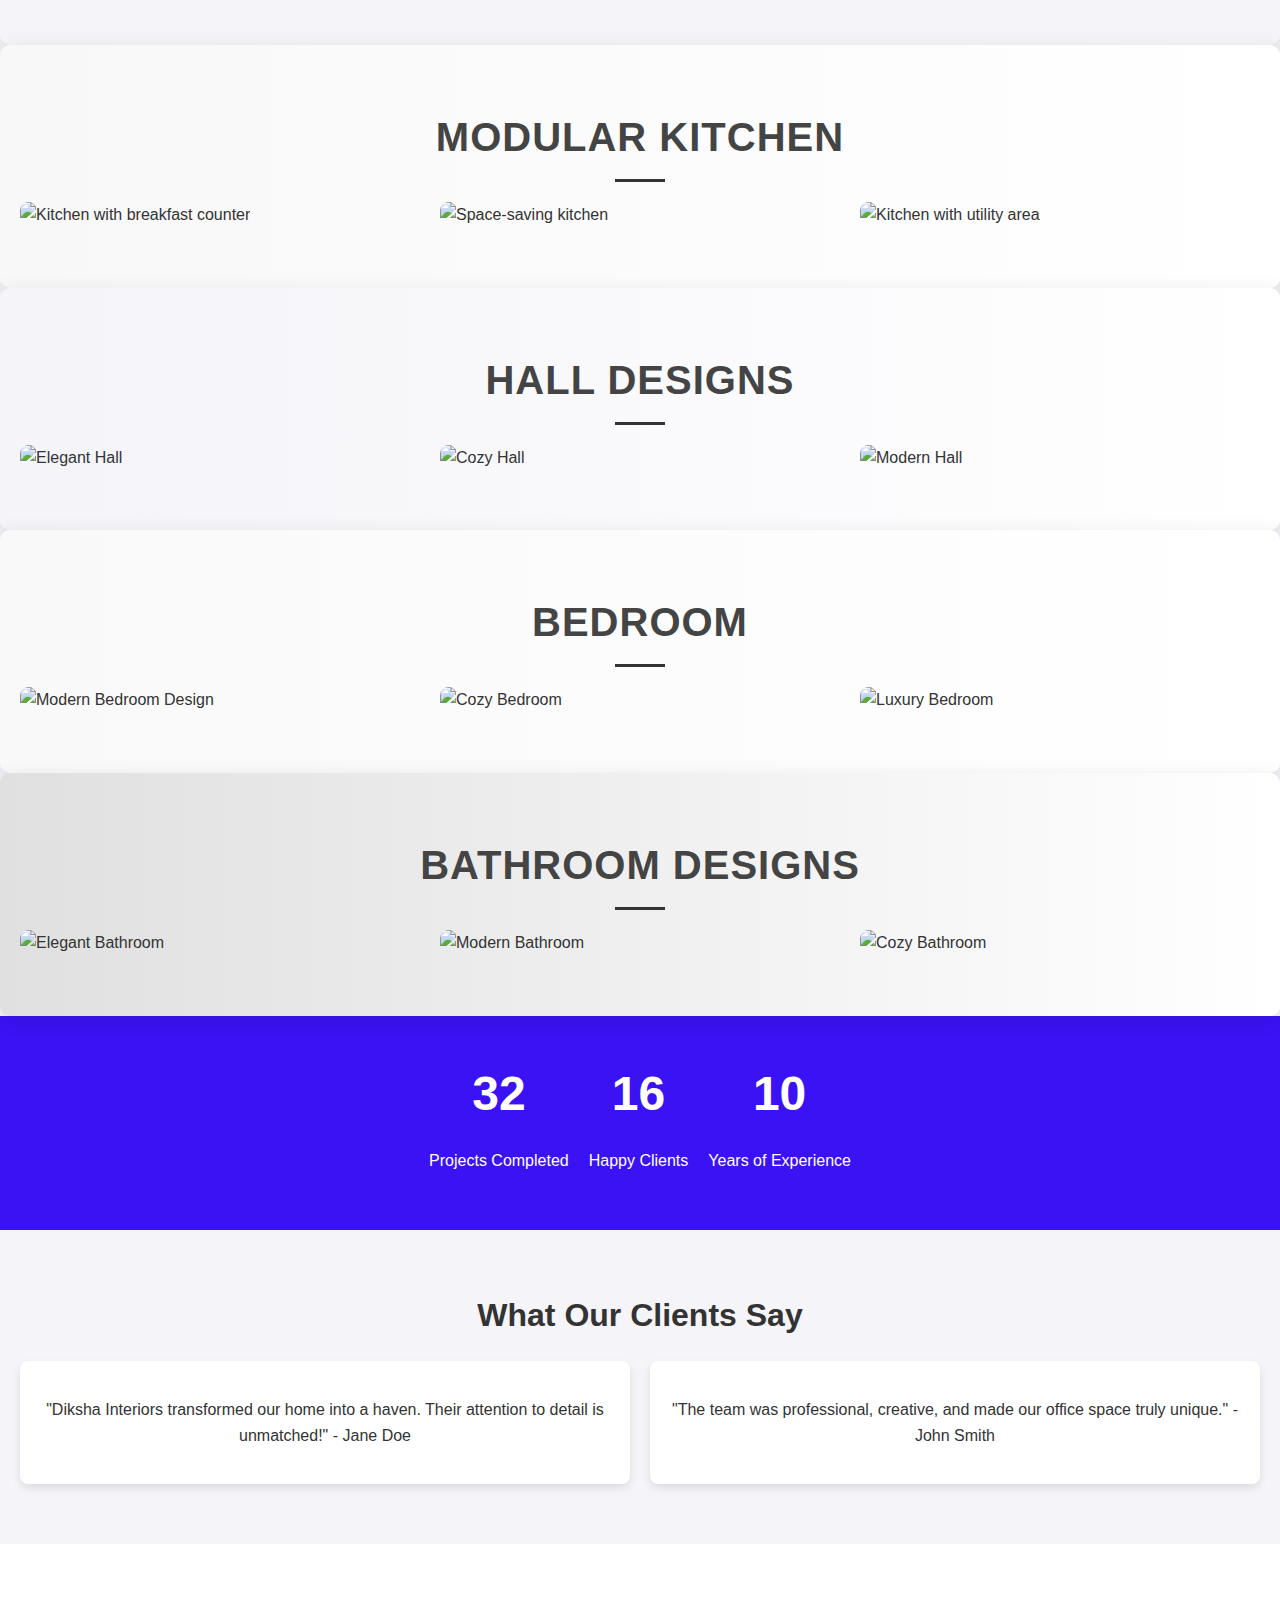
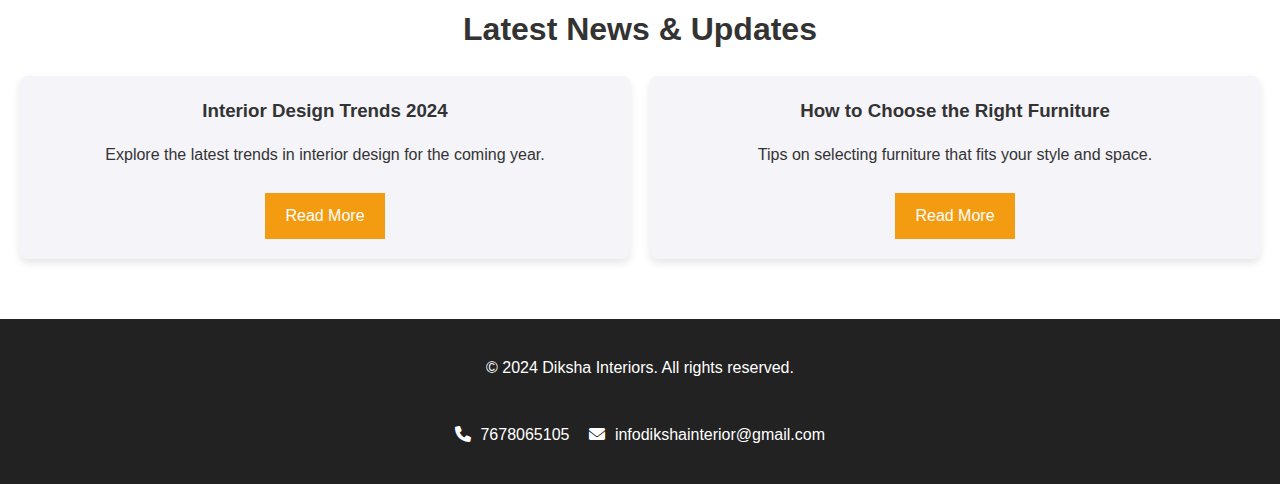
==== commit 31ab397a: "Add files via upload" ====
--- a/index.html
+++ b/index.html
@@ -71,7 +71,7 @@
         <div class="portfolio-grid">
             <div class="portfolio-item">
                 <a href="Residential project.html"> <!-- Link to the new page -->
-                    <img src="Image/affordable-interior-designers-bangalore-living-room-with-pooja-unit.jpg" alt="Project 1">
+                    <img src="Image\affordable-interior-designers-bangalore-living-room-with-pooja-unit.jpg" alt="Project 1">
                     <h3>Residential Project</h3>
                     <p>Modern living room design with bespoke furniture and lighting.</p>
                     <button class="portfolio-button">View Project</button> <!-- Clickable button -->
@@ -80,14 +80,14 @@
 
               <div class="portfolio-item">
                 <a href="commerical.html"> <!-- Link to the new page -->
-                    <img src="Image/Commerical_home-interior-designers-mumbai-wardrobe-study-pullout.jpg" alt="Project 2">
+                    <img src="Image\Commerical_home-interior-designers-mumbai-wardrobe-study-pullout.jpg" alt="Project 2">
                     <h3>Commercial Project</h3>
                     <p>Stylish and functional office space design for a tech company.</p>
                 </a>
             </div>
             <div class="portfolio-item">
                 <a href="Custom.html"> <!-- Link to the new page -->
-                    <img src="Image/home-interior-designers-bangalore-compact-study-cum-tv-unit.jpg" alt="Project 3">
+                    <img src="Image\home-interior-designers-bangalore-compact-study-cum-tv-unit.jpg" alt="Project 3">
                     <h3>Custom Furniture</h3>
                     <p>Handcrafted furniture pieces designed to fit your space perfectly.</p>
                 </a>
--- a/styles.css
+++ b/styles.css
@@ -1,452 +1,604 @@
-/* General Styles */
+/* Base Styles */
 body {
-    font-family: 'Poppins', sans-serif;
-    background: url('Image/Logo-modified.jpg') no-repeat center center fixed;
-    background-size: cover;
-    color: #000;
     margin: 0;
     padding: 0;
-}
-
-/* Header Styles */
+    font-family: 'Arial', sans-serif;
+    color: #333;
+    line-height: 1.6;
+    background-color: #f4f4f9;
+}
+
+a {
+    text-decoration: none;
+    color: inherit;
+}
+
+h1, h2, h3 {
+    margin: 0;
+    padding: 0;
+}
+
+/* Header */
 header {
-    background: rgba(0, 0, 0, 0.8);
-    padding: 15px 0;
-    box-shadow: 0 4px 8px rgba(0, 0, 0, 0.2);
+    background: #222;
+    padding: 10px 20px;
+    color: #fff;
+    display: flex;
+    justify-content: space-between;
+    align-items: center;
+}
+
+.header-content {
+    display: flex;
+    align-items: center;
+    justify-content: space-between;
+    width: 100%;
 }
 
 header h1 {
-    font-size: 2.5rem;
-    margin: 0;
-    text-align: center;
-    color: #ff5e62;
-}
-
-nav {
-    display: flex;
-    justify-content: center;
-    margin-top: 10px;
+    font-size: 2rem;
+    margin-right: 20px;
+    font-weight: bold;
 }
 
 nav a {
+    margin: 0 15px;
     color: #fff;
-    text-decoration: none;
-    margin: 0 20px;
-    font-size: 1.1rem;
-    transition: color 0.3s ease;
+    font-weight: bold;
+    transition: color 0.3s;
 }
 
 nav a:hover,
 nav a.active {
-    color: #ff5e62;
-    border-bottom: 2px solid #ff5e62;
-}
-
-.social-icons {
-    display: flex;
-    justify-content: center;
-    margin-top: 15px;
-}
-
+    color: #f39c12;
+}
+
+/* Social Icons */
 .social-icon {
+    display: flex;
+    align-items: center;
+    gap: 5px;
+    color: #f39c12;
+    font-size: 1.2rem;
+    transition: color 0.3s;
+}
+
+.social-icon i {
+    font-size: 1.5rem;
+}
+
+.social-icon:hover {
+    color: #e67e22;
+}
+
+.instagram-icon {
+    color: #E1306C;
+}
+
+.whatsapp-icon {
+    color: #25D366;
+}
+
+.instagram-icon:hover {
+    color: #c13584;
+}
+
+.whatsapp-icon:hover {
+    color: #128c7e;
+}
+
+/* Hero Section */
+.hero-overlay {
+    display: flex;
+    flex-direction: column;
+    align-items: center;
+    text-align: center;
     color: #fff;
-    font-size: 1.5rem;
-    margin: 0 15px;
-    text-decoration: none;
-    transition: color 0.3s ease, transform 0.3s ease;
-}
-
-.social-icon:hover {
-    color: #ff5e62;
-    transform: scale(1.1);
-}
-
-.whatsapp-icon:hover {
-    color: #25D366;
-}
-
-/* Hero Section */
+    padding: 100px 20px;
+    background: rgba(0, 0, 0, 0.6);
+}
+
 .background-classic {
-    background-image: url('Image/Logo-modified.jpg');
+    background-image: url('Image\Back grounf interior-designers-mumbai.jpg');
     background-size: cover;
     background-attachment: fixed;
-    background-position: center;
-    height: 100vh;
+    height: 80vh;
     display: flex;
     align-items: center;
     justify-content: center;
-    position: relative;
-}
-
-.hero-overlay {
-    background: rgba(0, 0, 0, 0.5);
-    padding: 50px;
-    text-align: center;
+}
+
+.animated-text {
+    font-size: 2.5rem;
+    margin-bottom: 20px;
+    text-transform: uppercase;
+    font-weight: bold;
+}
+
+.cta-button {
+    padding: 10px 20px;
+    background: #f39c12;
     color: #fff;
-    max-width: 800px;
-    border-radius: 10px;
-}
-
-.hero-overlay h2 {
-    font-size: 2.5rem;
-    margin-bottom: 20px;
-    text-transform: uppercase;
-}
-
-.hero-overlay p {
-    font-size: 1.2rem;
-    margin-bottom: 30px;
-}
-
-.cta-button {
-    background-color: #ff5e62;
-    color: #fff;
-    padding: 10px 20px;
     border: none;
-    border-radius: 5px;
     cursor: pointer;
-    font-size: 1.1rem;
-    transition: background-color 0.3s ease;
+    transition: background 0.3s;
 }
 
 .cta-button:hover {
-    background-color: #ff2a3e;
+    background: #e67e22;
 }
 
 /* About Us Section */
 .about-us-section {
-    background: #f7f7f7;
-    padding: 60px 20px;
-    text-align: center;
+    padding: 60px 20px;
+    text-align: center;
+    background: linear-gradient(135deg, #eaeaea, #c0c0c0); /* Soft gradient background */
+    color: #333; /* Darker text for better readability */
+    border-radius: 10px; /* Slight rounding for a modern look */
+    box-shadow: 0 4px 20px rgba(0, 0, 0, 0.1); /* Subtle shadow for depth */
 }
 
 .about-us-section h2 {
-    font-size: 2rem;
+    font-size: 2.5rem;
+    margin-bottom: 20px;
+    text-transform: uppercase;
+    letter-spacing: 1px;
+}
+
+.about-content {
+    display: flex;
+    flex-wrap: wrap;
+    gap: 20px;
+    justify-content: center;
+}
+
+.about-item {
+    flex: 1;
+    min-width: 300px;
+    padding: 20px;
+    background: #fff; /* White background for content boxes */
     color: #333;
-    margin-bottom: 20px;
-    text-transform: uppercase;
-}
-
-.about-us-section p {
-    font-size: 1.2rem;
-    margin-bottom: 40px;
-    max-width: 700px;
-    margin: 0 auto;
-    line-height: 1.6;
-    color: #666;
-}
-
-.about-content {
-    display: flex;
-    flex-wrap: wrap;
-    justify-content: center;
-    gap: 30px;
-}
-
-.about-item {
-    background: #fff;
-    padding: 20px;
-    border-radius: 10px;
-    box-shadow: 0 4px 8px rgba(0, 0, 0, 0.1);
-    max-width: 350px;
-    transition: transform 0.3s ease;
-}
-
-.about-item h3 {
-    font-size: 1.5rem;
-    color: #333;
-    margin-bottom: 15px;
-}
-
-.about-item p {
-    font-size: 1rem;
-    color: #666;
-    line-height: 1.6;
+    border-radius: 8px;
+    box-shadow: 0 2px 10px rgba(0, 0, 0, 0.1);
+    transition: transform 0.3s;
 }
 
 .about-item:hover {
-    transform: translateY(-5px);
+    transform: translateY(-5px); /* Slight lift effect on hover */
 }
 
 /* Portfolio Section */
 .portfolio-section {
-    background: #fff;
-    padding: 60px 20px;
-    text-align: center;
+    padding: 60px 20px;
+    background: #f4f4f9; /* Soft light background for professionalism */
+    color: #333; /* Dark text for readability */
+    border-radius: 10px; /* Slight rounding for a modern look */
+    box-shadow: 0 4px 20px rgba(0, 0, 0, 0.1); /* Subtle shadow for depth */
 }
 
 .portfolio-section h2 {
-    font-size: 2rem;
-    color: #333;
-    margin-bottom: 40px;
+    text-align: center;
+    font-size: 2.5rem;
+    margin-bottom: 20px;
     text-transform: uppercase;
+    letter-spacing: 1px;
 }
 
 .portfolio-grid {
-    display: flex;
-    flex-wrap: wrap;
-    justify-content: center;
-    gap: 30px;
+    display: grid;
+    grid-template-columns: repeat(auto-fit, minmax(300px, 1fr));
+    gap: 20px;
 }
 
 .portfolio-item {
-    background: #f7f7f7;
-    padding: 20px;
-    border-radius: 10px;
-    box-shadow: 0 4px 8px rgba(0, 0, 0, 0.1);
-    max-width: 300px;
-    transition: transform 0.3s ease;
+    position: relative;
+    overflow: hidden;
+    border-radius: 8px;
+    transition: transform 0.3s;
 }
 
 .portfolio-item img {
     width: 100%;
-    border-radius: 10px;
-    margin-bottom: 15px;
-}
-
-.portfolio-item h3 {
-    font-size: 1.3rem;
-    color: #333;
-    margin-bottom: 10px;
-}
-
-.portfolio-item p {
-    font-size: 1rem;
-    color: #666;
-    line-height: 1.6;
+    height: auto;
+    border-radius: 8px; /* Round image corners */
 }
 
 .portfolio-item:hover {
-    transform: translateY(-5px);
-}
-
-/* Services Section */
-.services-section {
-    background: #f7f7f7;
-    padding: 60px 20px;
-    text-align: center;
-}
-
-.services-section h2 {
-    font-size: 2rem;
-    color: #333;
-    margin-bottom: 40px;
+    transform: scale(1.05); /* Slight zoom effect on hover */
+}
+
+.portfolio-overlay {
+    position: absolute;
+    bottom: 0;
+    left: 0;
+    width: 100%;
+    padding: 10px;
+    background: rgba(0, 0, 0, 0.6); /* Dark overlay for contrast */
+    color: #fff;
+    text-align: center;
+    opacity: 0;
+    transition: opacity 0.3s;
+}
+
+.portfolio-item:hover .portfolio-overlay {
+    opacity: 1; /* Show overlay on hover */
+}
+
+/* Modular Kitchen Section */
+.modular-kitchen-section {
+    padding: 60px 20px;
+    background: linear-gradient(to right, #f8f8f8, #ffffff); /* Soft gradient for a clean look */
+    color: #333; /* Dark text for readability */
+    border-radius: 10px; /* Slight rounding for a modern look */
+    box-shadow: 0 4px 20px rgba(0, 0, 0, 0.1); /* Subtle shadow for depth */
+}
+
+.modular-kitchen-section h2 {
+    text-align: center;
+    font-size: 2.5rem;
+    margin-bottom: 20px;
     text-transform: uppercase;
-}
-
-.services-grid {
-    display: flex;
-    flex-wrap: wrap;
+    letter-spacing: 1px;
+    color: #444; /* Slightly darker color for the heading */
+    position: relative; /* For text shadow effect */
+}
+
+.modular-kitchen-section h2::after {
+    content: ''; /* Creates a pseudo-element for a decorative line */
+    display: block;
+    width: 50px; /* Width of the line */
+    height: 3px; /* Height of the line */
+    background: #333; /* Color of the line */
+    margin: 10px auto; /* Centering the line */
+}
+
+.modular-kitchen-grid {
+    display: grid;
+    grid-template-columns: repeat(auto-fit, minmax(300px, 1fr));
+    gap: 20px; /* Space between items */
+}
+
+.modular-kitchen-item {
+    position: relative; /* Allows absolute positioning for overlay */
+    overflow: hidden; /* Hides overflow for rounded corners */
+    border-radius: 8px; /* Rounded corners */
+    transition: transform 0.3s; /* Transition for hover effect */
+}
+
+.modular-kitchen-item img {
+    width: 100%; /* Full width of the container */
+    height: auto; /* Maintain aspect ratio */
+    border-radius: 8px; /* Round image corners */
+}
+
+.modular-kitchen-item:hover {
+    transform: scale(1.05); /* Slight zoom effect on hover */
+}
+
+.modular-kitchen-item .overlay {
+    position: absolute; /* Overlay positioned absolutely */
+    bottom: 0; /* Positioned at the bottom */
+    left: 0; /* Positioned to the left */
+    width: 100%; /* Full width of the item */
+    padding: 10px; /* Padding inside the overlay */
+    background: rgba(0, 0, 0, 0.6); /* Dark overlay for contrast */
+    color: #fff; /* White text for readability */
+    text-align: center; /* Center text */
+    opacity: 0; /* Hidden by default */
+    transition: opacity 0.3s; /* Transition for showing overlay */
+}
+
+.modular-kitchen-item:hover .overlay {
+    opacity: 1; /* Show overlay on hover */
+}
+ 
+ /* Hall */
+ .hall-section {
+    padding: 60px 20px;
+    background: linear-gradient(to right, #f4f4f9, #ffffff); /* Soft gradient for a clean look */
+    color: #333; /* Dark text for readability */
+    border-radius: 10px; /* Slight rounding for a modern look */
+    box-shadow: 0 4px 20px rgba(0, 0, 0, 0.1); /* Subtle shadow for depth */
+}
+
+.hall-section h2 {
+    text-align: center;
+    font-size: 2.5rem;
+    margin-bottom: 20px;
+    text-transform: uppercase;
+    letter-spacing: 1px;
+    color: #444; /* Slightly darker color for the heading */
+    position: relative; /* For text shadow effect */
+}
+
+.hall-section h2::after {
+    content: ''; /* Creates a pseudo-element for a decorative line */
+    display: block;
+    width: 50px; /* Width of the line */
+    height: 3px; /* Height of the line */
+    background: #333; /* Color of the line */
+    margin: 10px auto; /* Centering the line */
+}
+
+.hall-grid {
+    display: grid;
+    grid-template-columns: repeat(auto-fit, minmax(300px, 1fr));
+    gap: 20px; /* Space between items */
+}
+
+.hall-item {
+    position: relative; /* Allows absolute positioning for overlay */
+    overflow: hidden; /* Hides overflow for rounded corners */
+    border-radius: 8px; /* Rounded corners */
+    transition: transform 0.3s; /* Transition for hover effect */
+}
+
+.hall-item img {
+    width: 100%; /* Full width of the container */
+    height: auto; /* Maintain aspect ratio */
+    border-radius: 8px; /* Round image corners */
+}
+
+.hall-item:hover {
+    transform: scale(1.05); /* Slight zoom effect on hover */
+}
+
+.hall-item .overlay {
+    position: absolute; /* Overlay positioned absolutely */
+    bottom: 0; /* Positioned at the bottom */
+    left: 0; /* Positioned to the left */
+    width: 100%; /* Full width of the item */
+    padding: 10px; /* Padding inside the overlay */
+    background: rgba(0, 0, 0, 0.6); /* Dark overlay for contrast */
+    color: #fff; /* White text for readability */
+    text-align: center; /* Center text */
+    opacity: 0; /* Hidden by default */
+    transition: opacity 0.3s; /* Transition for showing overlay */
+}
+
+.hall-item:hover .overlay {
+    opacity: 1; /* Show overlay on hover */
+}
+
+/* Bedroom */
+.bedroom-section {
+    padding: 60px 20px;
+    background: linear-gradient(to right, #f9f9f9, #ffffff); /* Soft gradient for a clean look */
+    color: #333; /* Dark text for readability */
+    border-radius: 10px; /* Slight rounding for a modern look */
+    box-shadow: 0 4px 20px rgba(0, 0, 0, 0.1); /* Subtle shadow for depth */
+}
+
+.bedroom-section h2 {
+    text-align: center;
+    font-size: 2.5rem;
+    margin-bottom: 20px;
+    text-transform: uppercase;
+    letter-spacing: 1px;
+    color: #444; /* Slightly darker color for the heading */
+    position: relative; /* For text shadow effect */
+}
+
+.bedroom-section h2::after {
+    content: ''; /* Creates a pseudo-element for a decorative line */
+    display: block;
+    width: 50px; /* Width of the line */
+    height: 3px; /* Height of the line */
+    background: #333; /* Color of the line */
+    margin: 10px auto; /* Centering the line */
+}
+
+.bedroom-grid {
+    display: grid;
+    grid-template-columns: repeat(auto-fit, minmax(300px, 1fr));
+    gap: 20px; /* Space between items */
+}
+
+.bedroom-item {
+    position: relative; /* Allows absolute positioning for overlay */
+    overflow: hidden; /* Hides overflow for rounded corners */
+    border-radius: 8px; /* Rounded corners */
+    transition: transform 0.3s; /* Transition for hover effect */
+}
+
+.bedroom-item img {
+    width: 100%; /* Full width of the container */
+    height: auto; /* Maintain aspect ratio */
+    border-radius: 8px; /* Round image corners */
+}
+
+.bedroom-item:hover {
+    transform: scale(1.05); /* Slight zoom effect on hover */
+}
+
+.bedroom-item .overlay {
+    position: absolute; /* Overlay positioned absolutely */
+    bottom: 0; /* Positioned at the bottom */
+    left: 0; /* Positioned to the left */
+    width: 100%; /* Full width of the item */
+    padding: 10px; /* Padding inside the overlay */
+    background: rgba(0, 0, 0, 0.6); /* Dark overlay for contrast */
+    color: #fff; /* White text for readability */
+    text-align: center; /* Center text */
+    opacity: 0; /* Hidden by default */
+    transition: opacity 0.3s; /* Transition for showing overlay */
+}
+
+.bedroom-item:hover .overlay {
+    opacity: 1; /* Show overlay on hover */
+}
+
+ /* Bathroom*/
+ .bathroom-section {
+    padding: 60px 20px;
+    background: linear-gradient(to right, #e0e0e0, #ffffff); /* Soft gradient for a clean look */
+    color: #333; /* Dark text for readability */
+    border-radius: 10px; /* Slight rounding for a modern look */
+    box-shadow: 0 4px 20px rgba(0, 0, 0, 0.1); /* Subtle shadow for depth */
+    position: relative; /* For overlay effects */
+}
+
+.bathroom-section h2 {
+    text-align: center;
+    font-size: 2.5rem;
+    margin-bottom: 20px;
+    text-transform: uppercase;
+    letter-spacing: 1px;
+    color: #444; /* Slightly darker color for the heading */
+    position: relative; /* For text shadow effect */
+}
+
+.bathroom-section h2::after {
+    content: ''; /* Creates a pseudo-element for a decorative line */
+    display: block;
+    width: 50px; /* Width of the line */
+    height: 3px; /* Height of the line */
+    background: #333; /* Color of the line */
+    margin: 10px auto; /* Centering the line */
+}
+
+.bathroom-grid {
+    display: grid;
+    grid-template-columns: repeat(auto-fit, minmax(300px, 1fr));
+    gap: 20px; /* Space between items */
+}
+
+.bathroom-item {
+    position: relative; /* Allows absolute positioning for overlay */
+    overflow: hidden; /* Hides overflow for rounded corners */
+    border-radius: 8px; /* Rounded corners */
+    transition: transform 0.3s; /* Transition for hover effect */
+}
+
+.bathroom-item img {
+    width: 100%; /* Full width of the container */
+    height: auto; /* Maintain aspect ratio */
+    border-radius: 8px; /* Round image corners */
+}
+
+.bathroom-item:hover {
+    transform: scale(1.05); /* Slight zoom effect on hover */
+}
+
+.bathroom-item .overlay {
+    position: absolute; /* Overlay positioned absolutely */
+    bottom: 0; /* Positioned at the bottom */
+    left: 0; /* Positioned to the left */
+    width: 100%; /* Full width of the item */
+    padding: 10px; /* Padding inside the overlay */
+    background: rgba(0, 0, 0, 0.6); /* Dark overlay for contrast */
+    color: #fff; /* White text for readability */
+    text-align: center; /* Center text */
+    opacity: 0; /* Hidden by default */
+    transition: opacity 0.3s; /* Transition for showing overlay */
+}
+
+.bathroom-item:hover .overlay {
+    opacity: 1; /* Show overlay on hover */
+}
+
+
+/* Counter Section */
+.counter-section {
+    display: flex;
     justify-content: center;
-    gap: 30px;
-}
-
-.service-item {
-    background: #fff;
-    padding: 20px;
-    border-radius: 10px;
-    box-shadow: 0 4px 8px rgba(0, 0, 0, 0.1);
-    max-width: 300px;
-    text-align: center;
-    transition: transform 0.3s ease;
-}
-
-.service-item i {
-    font-size: 2rem;
-    color: #ff5e62;
-    margin-bottom: 15px;
-}
-
-.service-item h3 {
-    font-size: 1.5rem;
-    color: #333;
-    margin-bottom: 15px;
-}
-
-.service-item p {
-    font-size: 1rem;
-    color: #666;
-    line-height: 1.6;
-}
-
-.service-item:hover {
-    transform: translateY(-5px);
+    gap: 20px;
+    padding: 40px 0;
+    background: #3b12f3;
+}
+
+.counter-box {
+    text-align: center;
+    color: #fff;
+}
+
+.counter {
+    font-size: 3rem;
+    font-weight: bold;
 }
 
 /* Testimonials Section */
 .testimonials-section {
+    padding: 60px 20px;
+    background: #f4f4f9;
+    text-align: center;
+}
+
+.testimonials-section h2 {
+    margin-bottom: 20px;
+    font-size: 2rem;
+}
+
+.testimonial-carousel {
+    display: flex;
+    flex-wrap: wrap;
+    gap: 20px;
+    justify-content: center;
+}
+
+.testimonial {
+    flex: 1;
+    min-width: 300px;
+    padding: 20px;
     background: #fff;
-    padding: 60px 20px;
-    text-align: center;
-}
-
-.testimonials-section h2 {
-    font-size: 2rem;
-    color: #333;
-    margin-bottom: 40px;
-    text-transform: uppercase;
-}
-
-.testimonial-carousel {
-    display: flex;
-    justify-content: center;
-    gap: 30px;
-    flex-wrap: wrap;
-}
-
-.testimonial {
-    background: #f7f7f7;
-    padding: 20px;
-    border-radius: 10px;
+    border-radius: 8px;
     box-shadow: 0 4px 8px rgba(0, 0, 0, 0.1);
-    max-width: 400px;
-    font-style: italic;
-    transition: transform 0.3s ease;
-}
-
-.testimonial:hover {
-    transform: translateY(-5px);
 }
 
 /* Blog Section */
 .blog-section {
-    background: #f7f7f7;
-    padding: 60px 20px;
+    padding: 60px 20px;
+    background-color: #fff;
     text-align: center;
 }
 
 .blog-section h2 {
     font-size: 2rem;
-    color: #333;
-    margin-bottom: 40px;
-    text-transform: uppercase;
+    margin-bottom: 20px;
 }
 
 .blog-grid {
     display: flex;
     flex-wrap: wrap;
+    gap: 20px;
     justify-content: center;
-    gap: 30px;
 }
 
 .blog-post {
-    background: #fff;
+    flex: 1;
+    min-width: 300px;
     padding: 20px;
-    border-radius: 10px;
+    background: #f4f4f9;
+    border-radius: 8px;
     box-shadow: 0 4px 8px rgba(0, 0, 0, 0.1);
-    max-width: 350px;
-    text-align: center;
-    transition: transform 0.3s ease;
-}
-
-.blog-post h3 {
-    font-size: 1.5rem;
-    color: #333;
-    margin-bottom: 15px;
-}
-
-.blog-post p {
-    font-size: 1rem;
-    color: #666;
-    line-height: 1.6;
-    margin-bottom: 20px;
 }
 
 .blog-post .cta-button {
     display: inline-block;
-    background-color: #ff5e62;
-    color: #fff;
-    padding: 10px 20px;
-    border: none;
-    border-radius: 5px;
-    cursor: pointer;
-    font-size: 1.1rem;
-    transition: background-color 0.3s ease;
-}
-
-.blog-post .cta-button:hover {
-    background-color: #ff2a3e;
-}
-
-.blog-post:hover {
-    transform: translateY(-5px);
+    margin-top: 10px;
 }
 
 /* Footer */
 .footer {
-    background: #333;
     padding: 20px;
+    background: #222;
     color: #fff;
     text-align: center;
 }
 
-.footer p {
-    margin: 0;
-    font-size: 1rem;
-}
-
-.footer .contact-info {
-    margin-top: 10px;
-    font-size: 0.9rem;
-}
-
-.footer .contact-info p {
-    margin: 5px 0;
-    color: #ccc;
-}
-
-.footer .contact-info i {
+.footer-content {
+    display: flex;
+    flex-direction: column;
+    gap: 10px;
+    align-items: center;
+}
+
+.contact-info {
+    display: flex;
+    gap: 20px;
+    align-items: center;
+}
+
+.contact-info i {
     margin-right: 5px;
 }
-
-/* Responsive Styles */
-@media (max-width: 768px) {
-    header {
-        padding: 10px 0;
-    }
-
-    header h1 {
-        font-size: 2rem;
-    }
-
-    nav {
-        flex-direction: column;
-    }
-
-    nav a {
-        margin: 10px 0;
-    }
-
-    .hero-overlay {
-        padding: 30px;
-    }
-
-    .hero-overlay h2 {
-        font-size: 2rem;
-    }
-
-    .about-content,
-    .portfolio-grid,
-    .services-grid,
-    .testimonial-carousel,
-    .blog-grid {
-        flex-direction: column;
-        align-items: center;
-    }
-
-    .about-item,
-    .portfolio-item,
-    .service-item,
-    .testimonial,
-    .blog-post {
-        max-width: 90%;
-    }
-
-    .about-us-section p,
-    .portfolio-section p,
-    .services-section p,
-    .testimonials-section p,
-    .blog-section p {
-        font-size: 1rem;
-    }
-}
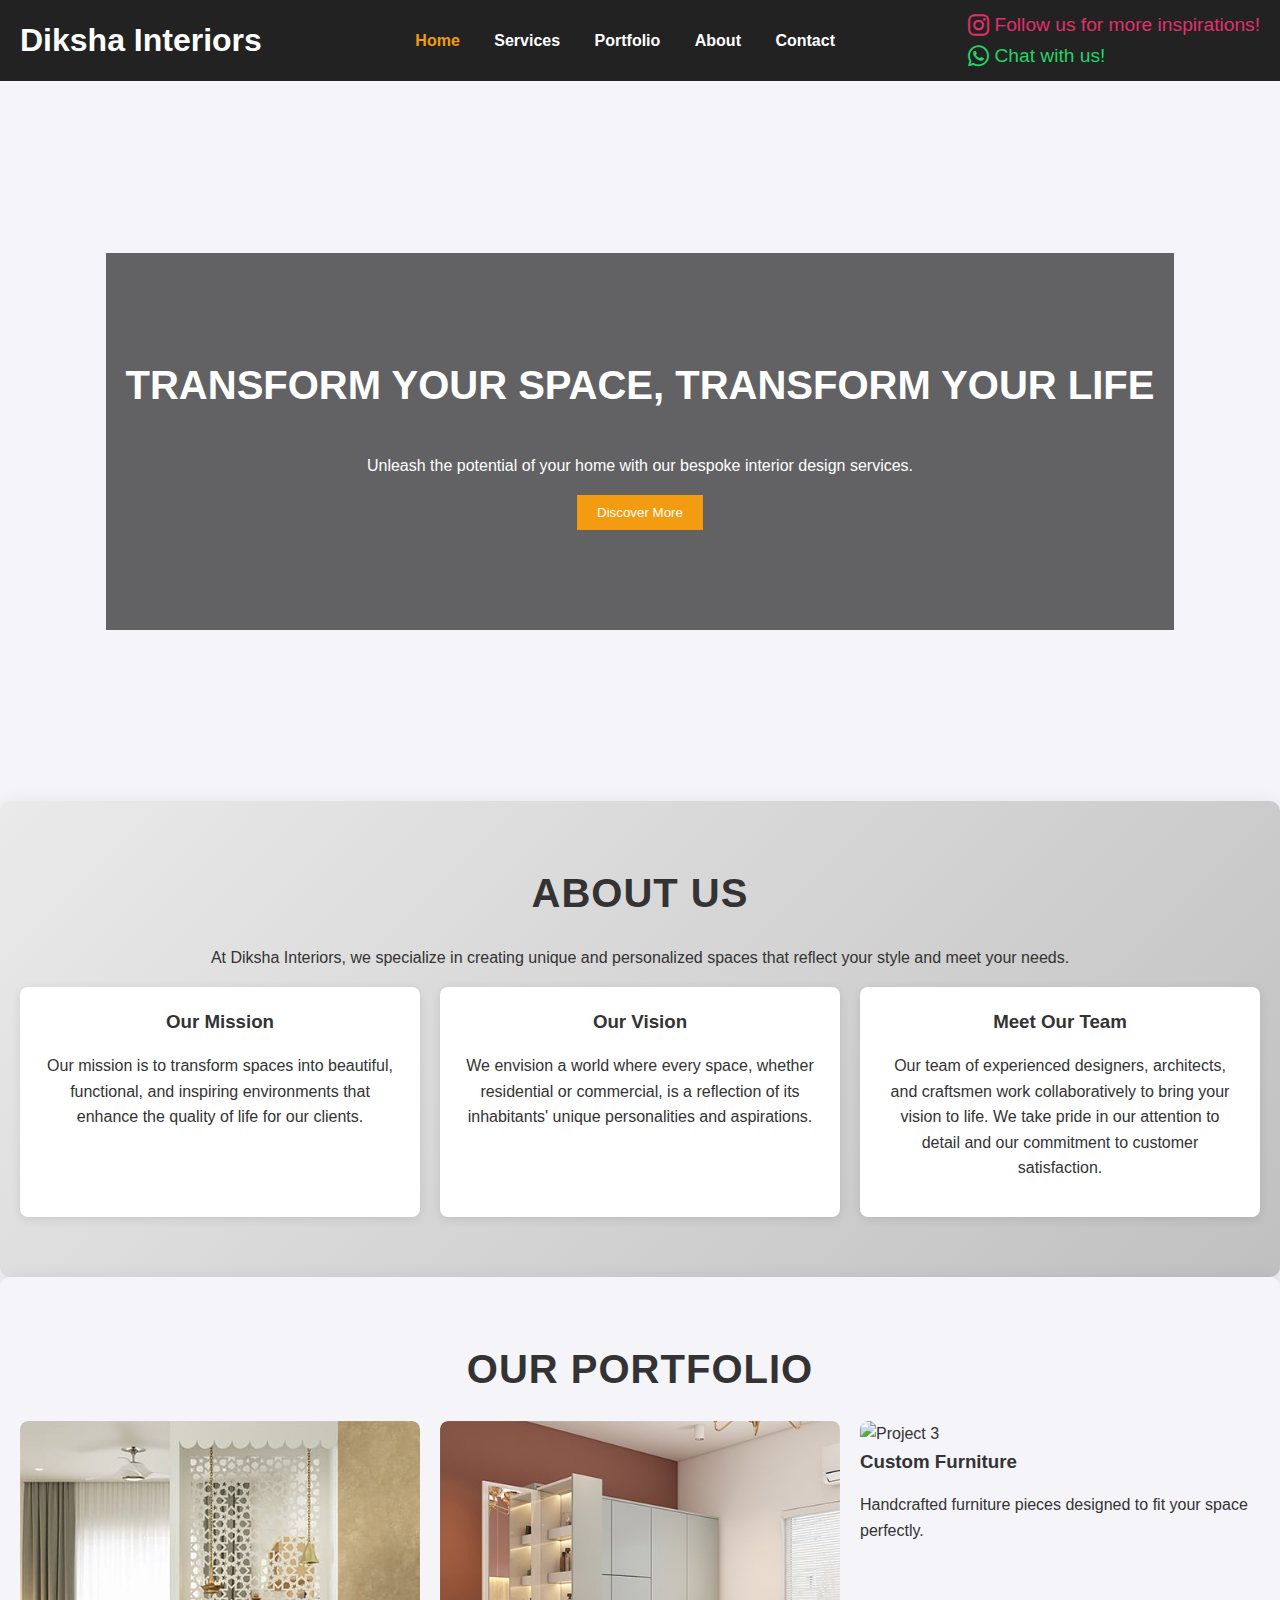
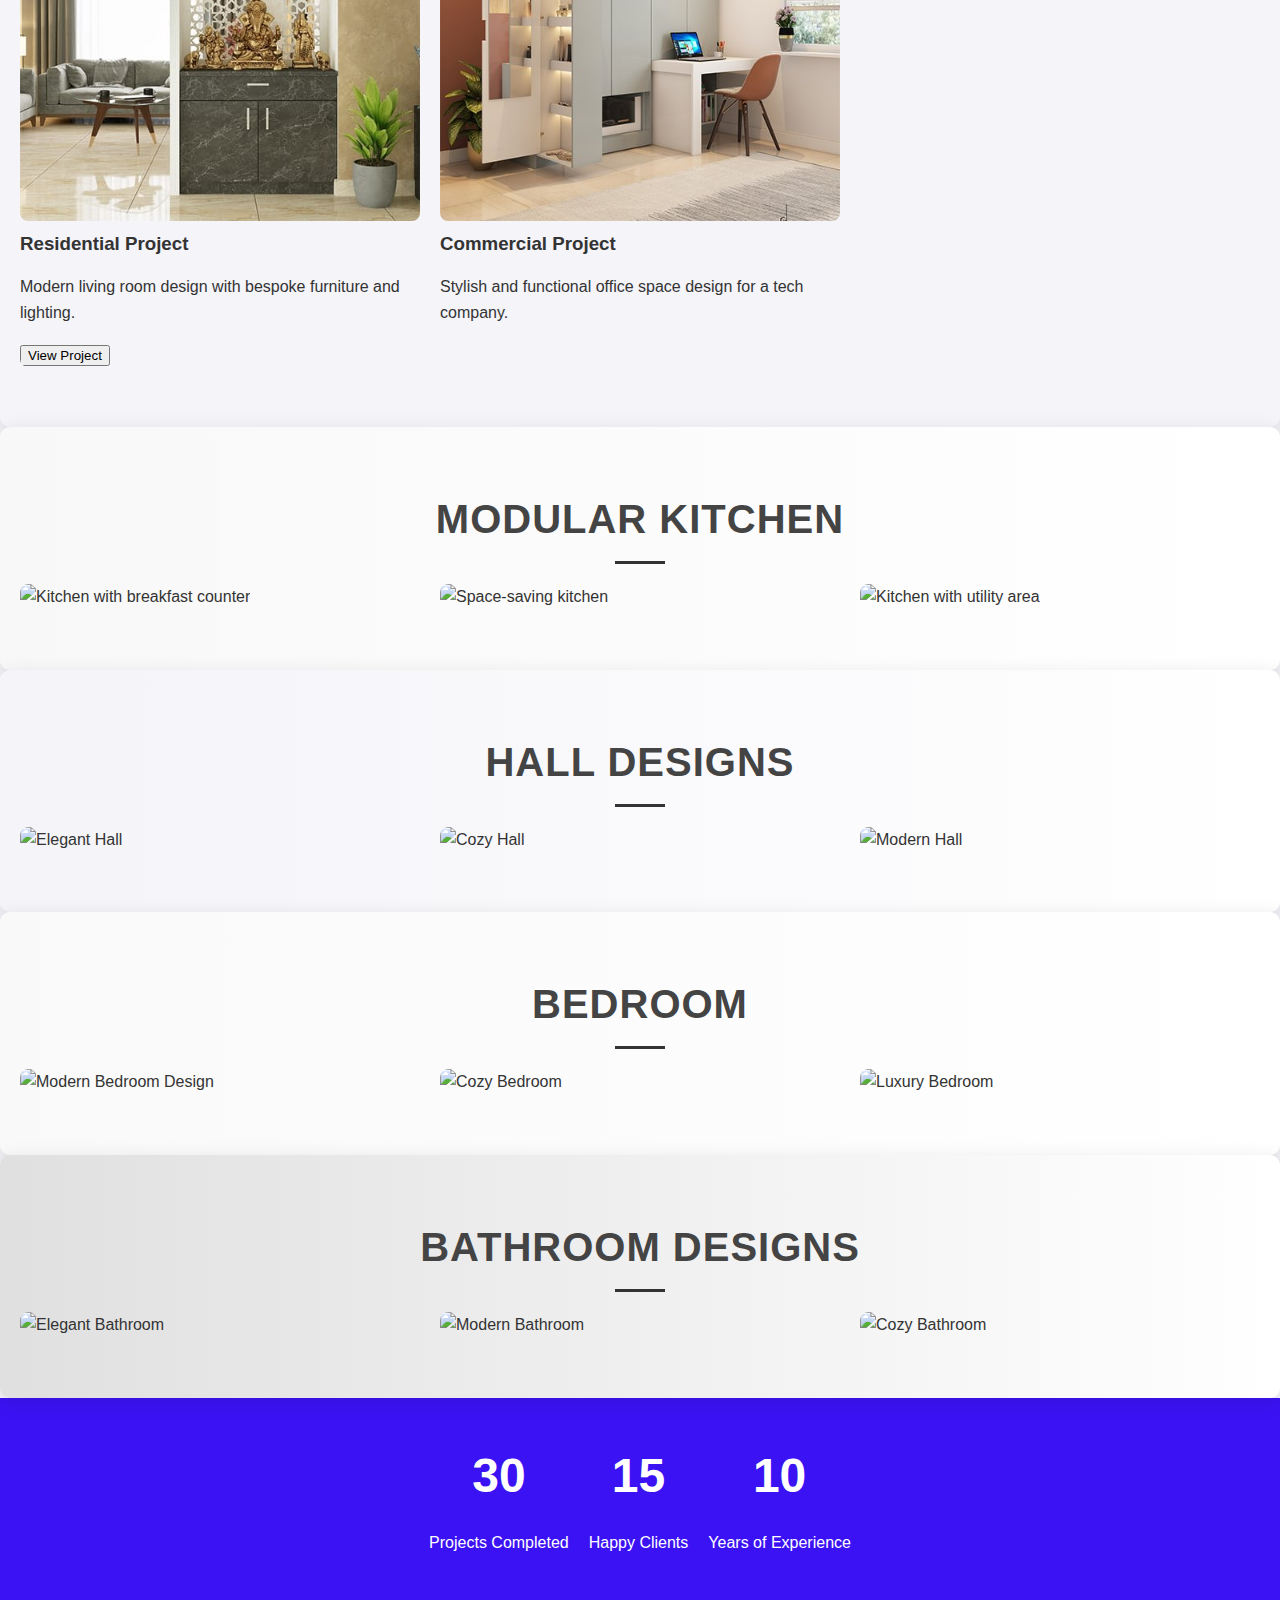
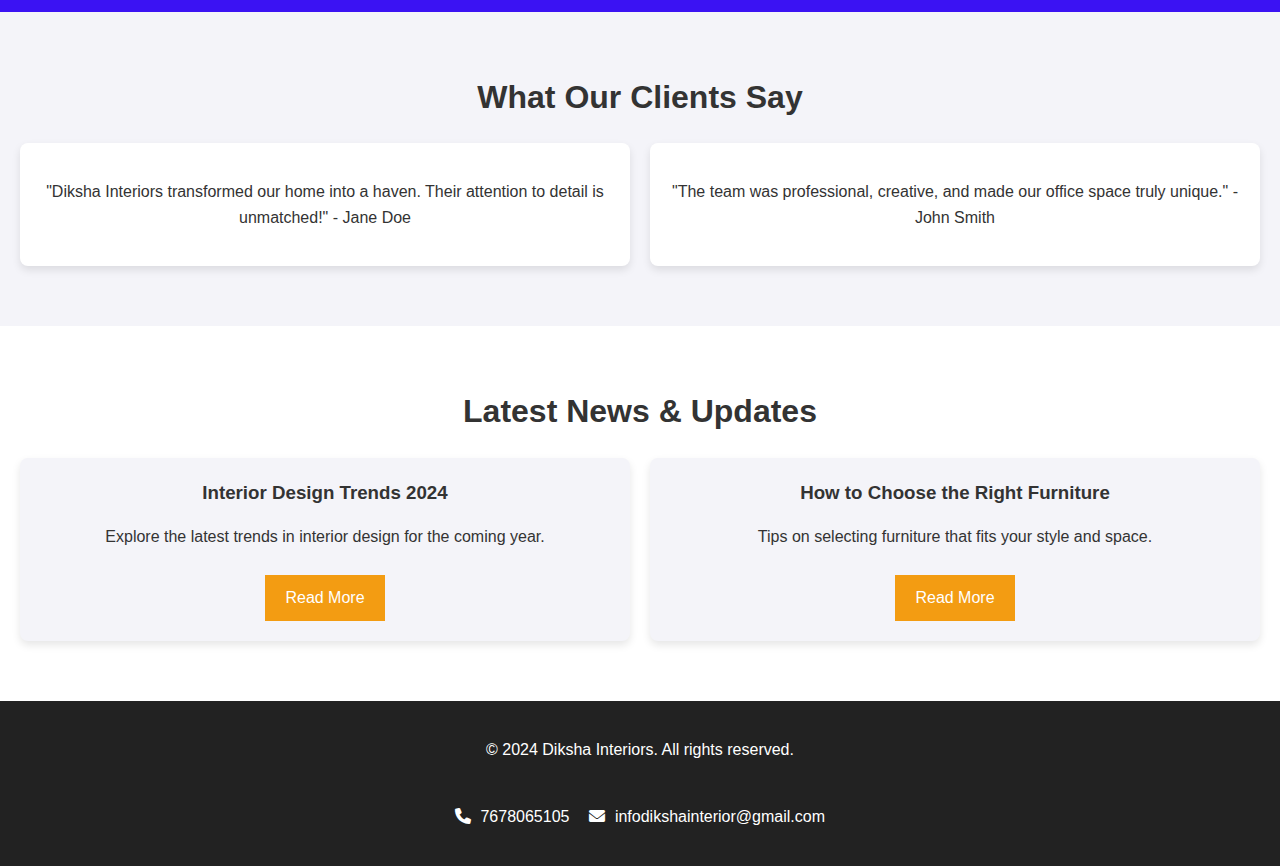
==== commit 85e20b54: "Update index.html" ====
--- a/index.html
+++ b/index.html
@@ -71,7 +71,7 @@
         <div class="portfolio-grid">
             <div class="portfolio-item">
                 <a href="Residential project.html"> <!-- Link to the new page -->
-                    <img src="Image\affordable-interior-designers-bangalore-living-room-with-pooja-unit.jpg" alt="Project 1">
+                    <img src="affordable-interior-designers-bangalore-living-room-with-pooja-unit.jpg" alt="Project 1">
                     <h3>Residential Project</h3>
                     <p>Modern living room design with bespoke furniture and lighting.</p>
                     <button class="portfolio-button">View Project</button> <!-- Clickable button -->
@@ -80,14 +80,14 @@
 
               <div class="portfolio-item">
                 <a href="commerical.html"> <!-- Link to the new page -->
-                    <img src="Image\Commerical_home-interior-designers-mumbai-wardrobe-study-pullout.jpg" alt="Project 2">
+                    <img src="Commerical_home-interior-designers-mumbai-wardrobe-study-pullout.jpg" alt="Project 2">
                     <h3>Commercial Project</h3>
                     <p>Stylish and functional office space design for a tech company.</p>
                 </a>
             </div>
             <div class="portfolio-item">
                 <a href="Custom.html"> <!-- Link to the new page -->
-                    <img src="Image\home-interior-designers-bangalore-compact-study-cum-tv-unit.jpg" alt="Project 3">
+                    <img src="Image/home-interior-designers-bangalore-compact-study-cum-tv-unit.jpg" alt="Project 3">
                     <h3>Custom Furniture</h3>
                     <p>Handcrafted furniture pieces designed to fit your space perfectly.</p>
                 </a>
@@ -100,21 +100,21 @@
         <h2>Modular Kitchen</h2>
         <div class="modular-kitchen-grid">
             <div class="modular-kitchen-item">
-                <img src="Image\A kitchen with breakfast counter.jpg" alt="Kitchen with breakfast counter">
+                <img src="Image/A kitchen with breakfast counter.jpg" alt="Kitchen with breakfast counter">
                 <div class="overlay">
                     <h3>Residential Design</h3>
                     <p>A modern kitchen featuring a stylish breakfast counter, perfect for casual dining.</p>
                 </div>
             </div>
             <div class="modular-kitchen-item">
-                <img src="Image\Kitchen with a space saving janitor unit.jpg" alt="Space-saving kitchen">
+                <img src="Image/Kitchen with a space saving janitor unit.jpg" alt="Space-saving kitchen">
                 <div class="overlay">
                     <h3>Kitchen with Space-saving Janitor Unit</h3>
                     <p>A sleek kitchen design with a space-saving janitor unit for optimized storage.</p>
                 </div>
             </div>
             <div class="modular-kitchen-item">
-                <img src="Image\kitchen with a Unitlity area.jpg" alt="Kitchen with utility area">
+                <img src="Image/kitchen with a Unitlity area.jpg" alt="Kitchen with utility area">
                 <div class="overlay">
                     <h3>Kitchen with Utility Room</h3>
                     <p>Designed with a utility area for laundry and additional storage.</p>
